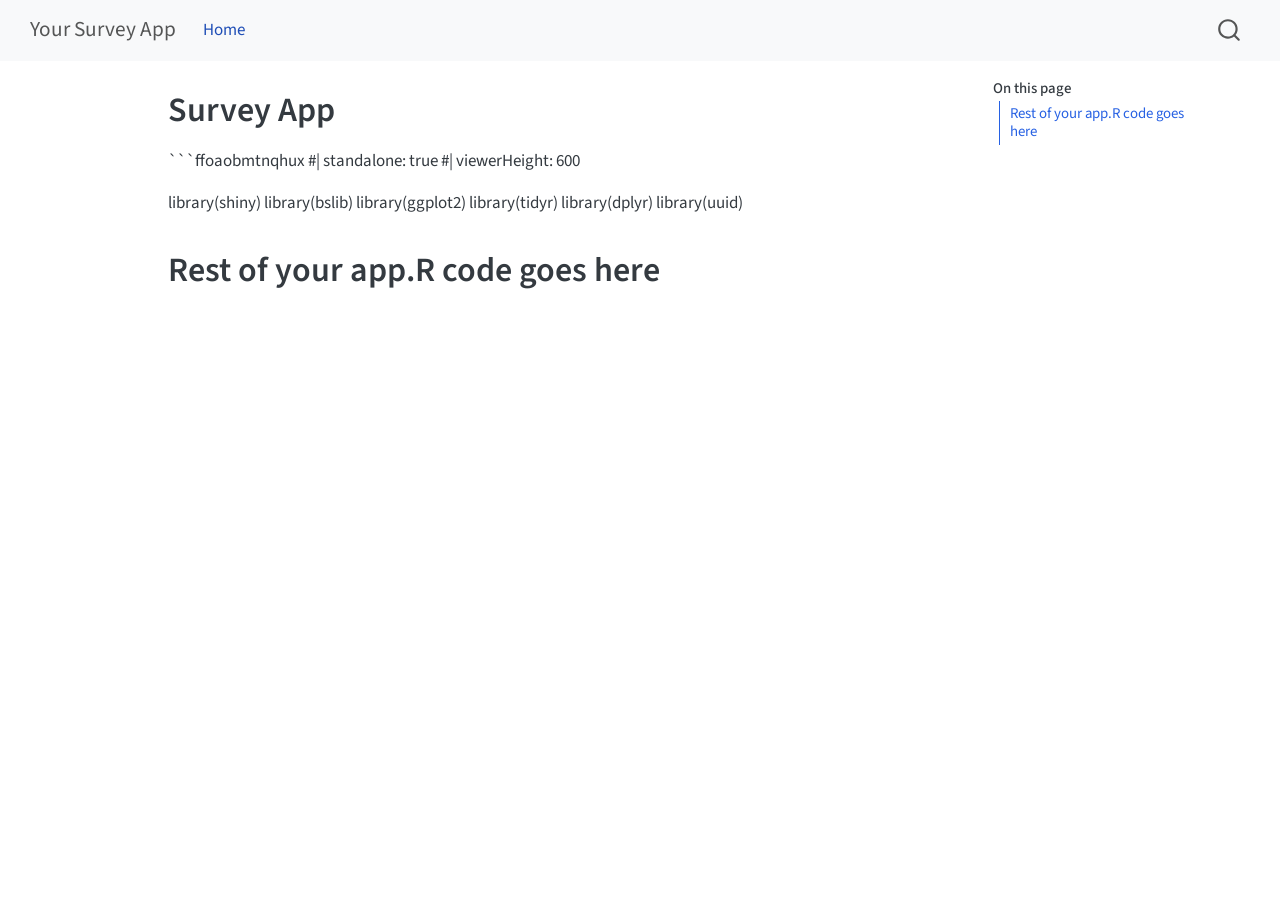
==== index.html @ c3d9a2cb "Built site for gh-pages" ====
<!DOCTYPE html>
<html xmlns="http://www.w3.org/1999/xhtml" lang="en" xml:lang="en"><head>

<meta charset="utf-8">
<meta name="generator" content="quarto-1.7.13">

<meta name="viewport" content="width=device-width, initial-scale=1.0, user-scalable=yes">


<title>Survey App – Your Survey App</title>
<style>
code{white-space: pre-wrap;}
span.smallcaps{font-variant: small-caps;}
div.columns{display: flex; gap: min(4vw, 1.5em);}
div.column{flex: auto; overflow-x: auto;}
div.hanging-indent{margin-left: 1.5em; text-indent: -1.5em;}
ul.task-list{list-style: none;}
ul.task-list li input[type="checkbox"] {
  width: 0.8em;
  margin: 0 0.8em 0.2em -1em; /* quarto-specific, see https://github.com/quarto-dev/quarto-cli/issues/4556 */ 
  vertical-align: middle;
}
</style>


<script src="site_libs/quarto-nav/quarto-nav.js"></script>
<script src="site_libs/quarto-nav/headroom.min.js"></script>
<script src="site_libs/clipboard/clipboard.min.js"></script>
<script src="site_libs/quarto-search/autocomplete.umd.js"></script>
<script src="site_libs/quarto-search/fuse.min.js"></script>
<script src="site_libs/quarto-search/quarto-search.js"></script>
<meta name="quarto:offset" content="./">
<script src="site_libs/quarto-html/quarto.js" type="module"></script>
<script src="site_libs/quarto-html/tabsets/tabsets.js" type="module"></script>
<script src="site_libs/quarto-html/popper.min.js"></script>
<script src="site_libs/quarto-html/tippy.umd.min.js"></script>
<script src="site_libs/quarto-html/anchor.min.js"></script>
<link href="site_libs/quarto-html/tippy.css" rel="stylesheet">
<link href="site_libs/quarto-html/quarto-syntax-highlighting-66ab7fd5e73b7f0a764e0d49b3e29ab1.css" rel="stylesheet" id="quarto-text-highlighting-styles">
<script src="site_libs/bootstrap/bootstrap.min.js"></script>
<link href="site_libs/bootstrap/bootstrap-icons.css" rel="stylesheet">
<link href="site_libs/bootstrap/bootstrap-5027bf1c1f92ac6615724d89c8213d6a.min.css" rel="stylesheet" append-hash="true" id="quarto-bootstrap" data-mode="light">
<script id="quarto-search-options" type="application/json">{
  "location": "navbar",
  "copy-button": false,
  "collapse-after": 3,
  "panel-placement": "end",
  "type": "overlay",
  "limit": 50,
  "keyboard-shortcut": [
    "f",
    "/",
    "s"
  ],
  "show-item-context": false,
  "language": {
    "search-no-results-text": "No results",
    "search-matching-documents-text": "matching documents",
    "search-copy-link-title": "Copy link to search",
    "search-hide-matches-text": "Hide additional matches",
    "search-more-match-text": "more match in this document",
    "search-more-matches-text": "more matches in this document",
    "search-clear-button-title": "Clear",
    "search-text-placeholder": "",
    "search-detached-cancel-button-title": "Cancel",
    "search-submit-button-title": "Submit",
    "search-label": "Search"
  }
}</script>


<link rel="stylesheet" href="styles.css">
</head>

<body class="nav-fixed">

<div id="quarto-search-results"></div>
  <header id="quarto-header" class="headroom fixed-top">
    <nav class="navbar navbar-expand-lg " data-bs-theme="dark">
      <div class="navbar-container container-fluid">
      <div class="navbar-brand-container mx-auto">
    <a class="navbar-brand" href="./index.html">
    <span class="navbar-title">Your Survey App</span>
    </a>
  </div>
            <div id="quarto-search" class="" title="Search"></div>
          <button class="navbar-toggler" type="button" data-bs-toggle="collapse" data-bs-target="#navbarCollapse" aria-controls="navbarCollapse" role="menu" aria-expanded="false" aria-label="Toggle navigation" onclick="if (window.quartoToggleHeadroom) { window.quartoToggleHeadroom(); }">
  <span class="navbar-toggler-icon"></span>
</button>
          <div class="collapse navbar-collapse" id="navbarCollapse">
            <ul class="navbar-nav navbar-nav-scroll me-auto">
  <li class="nav-item">
    <a class="nav-link active" href="./index.html" aria-current="page"> 
<span class="menu-text">Home</span></a>
  </li>  
</ul>
          </div> <!-- /navcollapse -->
            <div class="quarto-navbar-tools">
</div>
      </div> <!-- /container-fluid -->
    </nav>
</header>
<!-- content -->
<div id="quarto-content" class="quarto-container page-columns page-rows-contents page-layout-article page-navbar">
<!-- sidebar -->
<!-- margin-sidebar -->
    <div id="quarto-margin-sidebar" class="sidebar margin-sidebar">
        <nav id="TOC" role="doc-toc" class="toc-active">
    <h2 id="toc-title">On this page</h2>
   
  <ul>
  <li><a href="#rest-of-your-app.r-code-goes-here" id="toc-rest-of-your-app.r-code-goes-here" class="nav-link active" data-scroll-target="#rest-of-your-app.r-code-goes-here">Rest of your app.R code goes here</a></li>
  </ul>
</nav>
    </div>
<!-- main -->
<main class="content" id="quarto-document-content">

<header id="title-block-header" class="quarto-title-block default">
<div class="quarto-title">
<h1 class="title">Survey App</h1>
</div>



<div class="quarto-title-meta">

    
  
    
  </div>
  


</header>


<p>```ffoaobmtnqhux #| standalone: true #| viewerHeight: 600</p>
<p>library(shiny) library(bslib) library(ggplot2) library(tidyr) library(dplyr) library(uuid)</p>
<section id="rest-of-your-app.r-code-goes-here" class="level1">
<h1>Rest of your app.R code goes here</h1>


</section>

</main> <!-- /main -->
<script id="quarto-html-after-body" type="application/javascript">
window.document.addEventListener("DOMContentLoaded", function (event) {
  const toggleBodyColorMode = (bsSheetEl) => {
    const mode = bsSheetEl.getAttribute("data-mode");
    const bodyEl = window.document.querySelector("body");
    if (mode === "dark") {
      bodyEl.classList.add("quarto-dark");
      bodyEl.classList.remove("quarto-light");
    } else {
      bodyEl.classList.add("quarto-light");
      bodyEl.classList.remove("quarto-dark");
    }
  }
  const toggleBodyColorPrimary = () => {
    const bsSheetEl = window.document.querySelector("link#quarto-bootstrap");
    if (bsSheetEl) {
      toggleBodyColorMode(bsSheetEl);
    }
  }
  toggleBodyColorPrimary();  
  const icon = "";
  const anchorJS = new window.AnchorJS();
  anchorJS.options = {
    placement: 'right',
    icon: icon
  };
  anchorJS.add('.anchored');
  const isCodeAnnotation = (el) => {
    for (const clz of el.classList) {
      if (clz.startsWith('code-annotation-')) {                     
        return true;
      }
    }
    return false;
  }
  const onCopySuccess = function(e) {
    // button target
    const button = e.trigger;
    // don't keep focus
    button.blur();
    // flash "checked"
    button.classList.add('code-copy-button-checked');
    var currentTitle = button.getAttribute("title");
    button.setAttribute("title", "Copied!");
    let tooltip;
    if (window.bootstrap) {
      button.setAttribute("data-bs-toggle", "tooltip");
      button.setAttribute("data-bs-placement", "left");
      button.setAttribute("data-bs-title", "Copied!");
      tooltip = new bootstrap.Tooltip(button, 
        { trigger: "manual", 
          customClass: "code-copy-button-tooltip",
          offset: [0, -8]});
      tooltip.show();    
    }
    setTimeout(function() {
      if (tooltip) {
        tooltip.hide();
        button.removeAttribute("data-bs-title");
        button.removeAttribute("data-bs-toggle");
        button.removeAttribute("data-bs-placement");
      }
      button.setAttribute("title", currentTitle);
      button.classList.remove('code-copy-button-checked');
    }, 1000);
    // clear code selection
    e.clearSelection();
  }
  const getTextToCopy = function(trigger) {
      const codeEl = trigger.previousElementSibling.cloneNode(true);
      for (const childEl of codeEl.children) {
        if (isCodeAnnotation(childEl)) {
          childEl.remove();
        }
      }
      return codeEl.innerText;
  }
  const clipboard = new window.ClipboardJS('.code-copy-button:not([data-in-quarto-modal])', {
    text: getTextToCopy
  });
  clipboard.on('success', onCopySuccess);
  if (window.document.getElementById('quarto-embedded-source-code-modal')) {
    const clipboardModal = new window.ClipboardJS('.code-copy-button[data-in-quarto-modal]', {
      text: getTextToCopy,
      container: window.document.getElementById('quarto-embedded-source-code-modal')
    });
    clipboardModal.on('success', onCopySuccess);
  }
    var localhostRegex = new RegExp(/^(?:http|https):\/\/localhost\:?[0-9]*\//);
    var mailtoRegex = new RegExp(/^mailto:/);
      var filterRegex = new RegExp("https:\/\/digipols-admin\.github\.io\/shinylive-01\/");
    var isInternal = (href) => {
        return filterRegex.test(href) || localhostRegex.test(href) || mailtoRegex.test(href);
    }
    // Inspect non-navigation links and adorn them if external
 	var links = window.document.querySelectorAll('a[href]:not(.nav-link):not(.navbar-brand):not(.toc-action):not(.sidebar-link):not(.sidebar-item-toggle):not(.pagination-link):not(.no-external):not([aria-hidden]):not(.dropdown-item):not(.quarto-navigation-tool):not(.about-link)');
    for (var i=0; i<links.length; i++) {
      const link = links[i];
      if (!isInternal(link.href)) {
        // undo the damage that might have been done by quarto-nav.js in the case of
        // links that we want to consider external
        if (link.dataset.originalHref !== undefined) {
          link.href = link.dataset.originalHref;
        }
      }
    }
  function tippyHover(el, contentFn, onTriggerFn, onUntriggerFn) {
    const config = {
      allowHTML: true,
      maxWidth: 500,
      delay: 100,
      arrow: false,
      appendTo: function(el) {
          return el.parentElement;
      },
      interactive: true,
      interactiveBorder: 10,
      theme: 'quarto',
      placement: 'bottom-start',
    };
    if (contentFn) {
      config.content = contentFn;
    }
    if (onTriggerFn) {
      config.onTrigger = onTriggerFn;
    }
    if (onUntriggerFn) {
      config.onUntrigger = onUntriggerFn;
    }
    window.tippy(el, config); 
  }
  const noterefs = window.document.querySelectorAll('a[role="doc-noteref"]');
  for (var i=0; i<noterefs.length; i++) {
    const ref = noterefs[i];
    tippyHover(ref, function() {
      // use id or data attribute instead here
      let href = ref.getAttribute('data-footnote-href') || ref.getAttribute('href');
      try { href = new URL(href).hash; } catch {}
      const id = href.replace(/^#\/?/, "");
      const note = window.document.getElementById(id);
      if (note) {
        return note.innerHTML;
      } else {
        return "";
      }
    });
  }
  const xrefs = window.document.querySelectorAll('a.quarto-xref');
  const processXRef = (id, note) => {
    // Strip column container classes
    const stripColumnClz = (el) => {
      el.classList.remove("page-full", "page-columns");
      if (el.children) {
        for (const child of el.children) {
          stripColumnClz(child);
        }
      }
    }
    stripColumnClz(note)
    if (id === null || id.startsWith('sec-')) {
      // Special case sections, only their first couple elements
      const container = document.createElement("div");
      if (note.children && note.children.length > 2) {
        container.appendChild(note.children[0].cloneNode(true));
        for (let i = 1; i < note.children.length; i++) {
          const child = note.children[i];
          if (child.tagName === "P" && child.innerText === "") {
            continue;
          } else {
            container.appendChild(child.cloneNode(true));
            break;
          }
        }
        if (window.Quarto?.typesetMath) {
          window.Quarto.typesetMath(container);
        }
        return container.innerHTML
      } else {
        if (window.Quarto?.typesetMath) {
          window.Quarto.typesetMath(note);
        }
        return note.innerHTML;
      }
    } else {
      // Remove any anchor links if they are present
      const anchorLink = note.querySelector('a.anchorjs-link');
      if (anchorLink) {
        anchorLink.remove();
      }
      if (window.Quarto?.typesetMath) {
        window.Quarto.typesetMath(note);
      }
      if (note.classList.contains("callout")) {
        return note.outerHTML;
      } else {
        return note.innerHTML;
      }
    }
  }
  for (var i=0; i<xrefs.length; i++) {
    const xref = xrefs[i];
    tippyHover(xref, undefined, function(instance) {
      instance.disable();
      let url = xref.getAttribute('href');
      let hash = undefined; 
      if (url.startsWith('#')) {
        hash = url;
      } else {
        try { hash = new URL(url).hash; } catch {}
      }
      if (hash) {
        const id = hash.replace(/^#\/?/, "");
        const note = window.document.getElementById(id);
        if (note !== null) {
          try {
            const html = processXRef(id, note.cloneNode(true));
            instance.setContent(html);
          } finally {
            instance.enable();
            instance.show();
          }
        } else {
          // See if we can fetch this
          fetch(url.split('#')[0])
          .then(res => res.text())
          .then(html => {
            const parser = new DOMParser();
            const htmlDoc = parser.parseFromString(html, "text/html");
            const note = htmlDoc.getElementById(id);
            if (note !== null) {
              const html = processXRef(id, note);
              instance.setContent(html);
            } 
          }).finally(() => {
            instance.enable();
            instance.show();
          });
        }
      } else {
        // See if we can fetch a full url (with no hash to target)
        // This is a special case and we should probably do some content thinning / targeting
        fetch(url)
        .then(res => res.text())
        .then(html => {
          const parser = new DOMParser();
          const htmlDoc = parser.parseFromString(html, "text/html");
          const note = htmlDoc.querySelector('main.content');
          if (note !== null) {
            // This should only happen for chapter cross references
            // (since there is no id in the URL)
            // remove the first header
            if (note.children.length > 0 && note.children[0].tagName === "HEADER") {
              note.children[0].remove();
            }
            const html = processXRef(null, note);
            instance.setContent(html);
          } 
        }).finally(() => {
          instance.enable();
          instance.show();
        });
      }
    }, function(instance) {
    });
  }
      let selectedAnnoteEl;
      const selectorForAnnotation = ( cell, annotation) => {
        let cellAttr = 'data-code-cell="' + cell + '"';
        let lineAttr = 'data-code-annotation="' +  annotation + '"';
        const selector = 'span[' + cellAttr + '][' + lineAttr + ']';
        return selector;
      }
      const selectCodeLines = (annoteEl) => {
        const doc = window.document;
        const targetCell = annoteEl.getAttribute("data-target-cell");
        const targetAnnotation = annoteEl.getAttribute("data-target-annotation");
        const annoteSpan = window.document.querySelector(selectorForAnnotation(targetCell, targetAnnotation));
        const lines = annoteSpan.getAttribute("data-code-lines").split(",");
        const lineIds = lines.map((line) => {
          return targetCell + "-" + line;
        })
        let top = null;
        let height = null;
        let parent = null;
        if (lineIds.length > 0) {
            //compute the position of the single el (top and bottom and make a div)
            const el = window.document.getElementById(lineIds[0]);
            top = el.offsetTop;
            height = el.offsetHeight;
            parent = el.parentElement.parentElement;
          if (lineIds.length > 1) {
            const lastEl = window.document.getElementById(lineIds[lineIds.length - 1]);
            const bottom = lastEl.offsetTop + lastEl.offsetHeight;
            height = bottom - top;
          }
          if (top !== null && height !== null && parent !== null) {
            // cook up a div (if necessary) and position it 
            let div = window.document.getElementById("code-annotation-line-highlight");
            if (div === null) {
              div = window.document.createElement("div");
              div.setAttribute("id", "code-annotation-line-highlight");
              div.style.position = 'absolute';
              parent.appendChild(div);
            }
            div.style.top = top - 2 + "px";
            div.style.height = height + 4 + "px";
            div.style.left = 0;
            let gutterDiv = window.document.getElementById("code-annotation-line-highlight-gutter");
            if (gutterDiv === null) {
              gutterDiv = window.document.createElement("div");
              gutterDiv.setAttribute("id", "code-annotation-line-highlight-gutter");
              gutterDiv.style.position = 'absolute';
              const codeCell = window.document.getElementById(targetCell);
              const gutter = codeCell.querySelector('.code-annotation-gutter');
              gutter.appendChild(gutterDiv);
            }
            gutterDiv.style.top = top - 2 + "px";
            gutterDiv.style.height = height + 4 + "px";
          }
          selectedAnnoteEl = annoteEl;
        }
      };
      const unselectCodeLines = () => {
        const elementsIds = ["code-annotation-line-highlight", "code-annotation-line-highlight-gutter"];
        elementsIds.forEach((elId) => {
          const div = window.document.getElementById(elId);
          if (div) {
            div.remove();
          }
        });
        selectedAnnoteEl = undefined;
      };
        // Handle positioning of the toggle
    window.addEventListener(
      "resize",
      throttle(() => {
        elRect = undefined;
        if (selectedAnnoteEl) {
          selectCodeLines(selectedAnnoteEl);
        }
      }, 10)
    );
    function throttle(fn, ms) {
    let throttle = false;
    let timer;
      return (...args) => {
        if(!throttle) { // first call gets through
            fn.apply(this, args);
            throttle = true;
        } else { // all the others get throttled
            if(timer) clearTimeout(timer); // cancel #2
            timer = setTimeout(() => {
              fn.apply(this, args);
              timer = throttle = false;
            }, ms);
        }
      };
    }
      // Attach click handler to the DT
      const annoteDls = window.document.querySelectorAll('dt[data-target-cell]');
      for (const annoteDlNode of annoteDls) {
        annoteDlNode.addEventListener('click', (event) => {
          const clickedEl = event.target;
          if (clickedEl !== selectedAnnoteEl) {
            unselectCodeLines();
            const activeEl = window.document.querySelector('dt[data-target-cell].code-annotation-active');
            if (activeEl) {
              activeEl.classList.remove('code-annotation-active');
            }
            selectCodeLines(clickedEl);
            clickedEl.classList.add('code-annotation-active');
          } else {
            // Unselect the line
            unselectCodeLines();
            clickedEl.classList.remove('code-annotation-active');
          }
        });
      }
  const findCites = (el) => {
    const parentEl = el.parentElement;
    if (parentEl) {
      const cites = parentEl.dataset.cites;
      if (cites) {
        return {
          el,
          cites: cites.split(' ')
        };
      } else {
        return findCites(el.parentElement)
      }
    } else {
      return undefined;
    }
  };
  var bibliorefs = window.document.querySelectorAll('a[role="doc-biblioref"]');
  for (var i=0; i<bibliorefs.length; i++) {
    const ref = bibliorefs[i];
    const citeInfo = findCites(ref);
    if (citeInfo) {
      tippyHover(citeInfo.el, function() {
        var popup = window.document.createElement('div');
        citeInfo.cites.forEach(function(cite) {
          var citeDiv = window.document.createElement('div');
          citeDiv.classList.add('hanging-indent');
          citeDiv.classList.add('csl-entry');
          var biblioDiv = window.document.getElementById('ref-' + cite);
          if (biblioDiv) {
            citeDiv.innerHTML = biblioDiv.innerHTML;
          }
          popup.appendChild(citeDiv);
        });
        return popup.innerHTML;
      });
    }
  }
});
</script>
</div> <!-- /content -->




</body></html>
---- site_libs/quarto-html/tippy.css ----
.tippy-box[data-animation=fade][data-state=hidden]{opacity:0}[data-tippy-root]{max-width:calc(100vw - 10px)}.tippy-box{position:relative;background-color:#333;color:#fff;border-radius:4px;font-size:14px;line-height:1.4;white-space:normal;outline:0;transition-property:transform,visibility,opacity}.tippy-box[data-placement^=top]>.tippy-arrow{bottom:0}.tippy-box[data-placement^=top]>.tippy-arrow:before{bottom:-7px;left:0;border-width:8px 8px 0;border-top-color:initial;transform-origin:center top}.tippy-box[data-placement^=bottom]>.tippy-arrow{top:0}.tippy-box[data-placement^=bottom]>.tippy-arrow:before{top:-7px;left:0;border-width:0 8px 8px;border-bottom-color:initial;transform-origin:center bottom}.tippy-box[data-placement^=left]>.tippy-arrow{right:0}.tippy-box[data-placement^=left]>.tippy-arrow:before{border-width:8px 0 8px 8px;border-left-color:initial;right:-7px;transform-origin:center left}.tippy-box[data-placement^=right]>.tippy-arrow{left:0}.tippy-box[data-placement^=right]>.tippy-arrow:before{left:-7px;border-width:8px 8px 8px 0;border-right-color:initial;transform-origin:center right}.tippy-box[data-inertia][data-state=visible]{transition-timing-function:cubic-bezier(.54,1.5,.38,1.11)}.tippy-arrow{width:16px;height:16px;color:#333}.tippy-arrow:before{content:"";position:absolute;border-color:transparent;border-style:solid}.tippy-content{position:relative;padding:5px 9px;z-index:1}
---- site_libs/quarto-html/quarto-syntax-highlighting-66ab7fd5e73b7f0a764e0d49b3e29ab1.css ----
/* quarto syntax highlight colors */
:root {
  --quarto-hl-ot-color: #003B4F;
  --quarto-hl-at-color: #657422;
  --quarto-hl-ss-color: #20794D;
  --quarto-hl-an-color: #5E5E5E;
  --quarto-hl-fu-color: #4758AB;
  --quarto-hl-st-color: #20794D;
  --quarto-hl-cf-color: #003B4F;
  --quarto-hl-op-color: #5E5E5E;
  --quarto-hl-er-color: #AD0000;
  --quarto-hl-bn-color: #AD0000;
  --quarto-hl-al-color: #AD0000;
  --quarto-hl-va-color: #111111;
  --quarto-hl-bu-color: inherit;
  --quarto-hl-ex-color: inherit;
  --quarto-hl-pp-color: #AD0000;
  --quarto-hl-in-color: #5E5E5E;
  --quarto-hl-vs-color: #20794D;
  --quarto-hl-wa-color: #5E5E5E;
  --quarto-hl-do-color: #5E5E5E;
  --quarto-hl-im-color: #00769E;
  --quarto-hl-ch-color: #20794D;
  --quarto-hl-dt-color: #AD0000;
  --quarto-hl-fl-color: #AD0000;
  --quarto-hl-co-color: #5E5E5E;
  --quarto-hl-cv-color: #5E5E5E;
  --quarto-hl-cn-color: #8f5902;
  --quarto-hl-sc-color: #5E5E5E;
  --quarto-hl-dv-color: #AD0000;
  --quarto-hl-kw-color: #003B4F;
}

/* other quarto variables */
:root {
  --quarto-font-monospace: SFMono-Regular, Menlo, Monaco, Consolas, "Liberation Mono", "Courier New", monospace;
}

pre > code.sourceCode > span {
  color: #003B4F;
}

code span {
  color: #003B4F;
}

code.sourceCode > span {
  color: #003B4F;
}

div.sourceCode,
div.sourceCode pre.sourceCode {
  color: #003B4F;
}

code span.ot {
  color: #003B4F;
  font-style: inherit;
}

code span.at {
  color: #657422;
  font-style: inherit;
}

code span.ss {
  color: #20794D;
  font-style: inherit;
}

code span.an {
  color: #5E5E5E;
  font-style: inherit;
}

code span.fu {
  color: #4758AB;
  font-style: inherit;
}

code span.st {
  color: #20794D;
  font-style: inherit;
}

code span.cf {
  color: #003B4F;
  font-weight: bold;
  font-style: inherit;
}

code span.op {
  color: #5E5E5E;
  font-style: inherit;
}

code span.er {
  color: #AD0000;
  font-style: inherit;
}

code span.bn {
  color: #AD0000;
  font-style: inherit;
}

code span.al {
  color: #AD0000;
  font-style: inherit;
}

code span.va {
  color: #111111;
  font-style: inherit;
}

code span.bu {
  font-style: inherit;
}

code span.ex {
  font-style: inherit;
}

code span.pp {
  color: #AD0000;
  font-style: inherit;
}

code span.in {
  color: #5E5E5E;
  font-style: inherit;
}

code span.vs {
  color: #20794D;
  font-style: inherit;
}

code span.wa {
  color: #5E5E5E;
  font-style: italic;
}

code span.do {
  color: #5E5E5E;
  font-style: italic;
}

code span.im {
  color: #00769E;
  font-style: inherit;
}

code span.ch {
  color: #20794D;
  font-style: inherit;
}

code span.dt {
  color: #AD0000;
  font-style: inherit;
}

code span.fl {
  color: #AD0000;
  font-style: inherit;
}

code span.co {
  color: #5E5E5E;
  font-style: inherit;
}

code span.cv {
  color: #5E5E5E;
  font-style: italic;
}

code span.cn {
  color: #8f5902;
  font-style: inherit;
}

code span.sc {
  color: #5E5E5E;
  font-style: inherit;
}

code span.dv {
  color: #AD0000;
  font-style: inherit;
}

code span.kw {
  color: #003B4F;
  font-weight: bold;
  font-style: inherit;
}

.prevent-inlining {
  content: "</";
}

/*# sourceMappingURL=959b87231af1ebfcdaf83f2a1def939a.css.map */
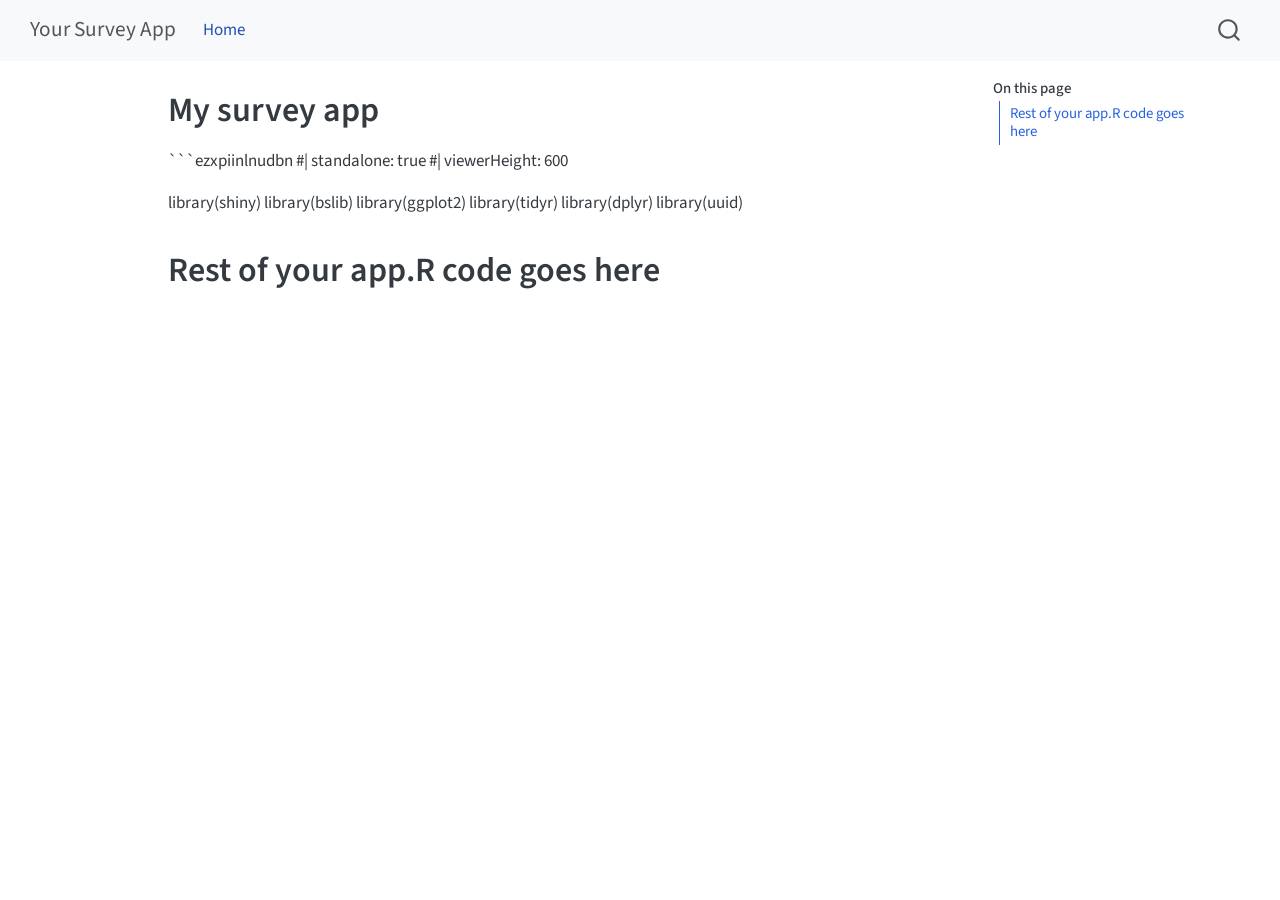
==== commit 3bfdf7f9: "Built site for gh-pages" ====
--- a/index.html
+++ b/index.html
@@ -2,12 +2,12 @@
 <html xmlns="http://www.w3.org/1999/xhtml" lang="en" xml:lang="en"><head>
 
 <meta charset="utf-8">
-<meta name="generator" content="quarto-1.7.13">
+<meta name="generator" content="quarto-1.6.40">
 
 <meta name="viewport" content="width=device-width, initial-scale=1.0, user-scalable=yes">
 
 
-<title>Survey App – Your Survey App</title>
+<title>My survey app – Your Survey App</title>
 <style>
 code{white-space: pre-wrap;}
 span.smallcaps{font-variant: small-caps;}
@@ -30,16 +30,15 @@
 <script src="site_libs/quarto-search/fuse.min.js"></script>
 <script src="site_libs/quarto-search/quarto-search.js"></script>
 <meta name="quarto:offset" content="./">
-<script src="site_libs/quarto-html/quarto.js" type="module"></script>
-<script src="site_libs/quarto-html/tabsets/tabsets.js" type="module"></script>
+<script src="site_libs/quarto-html/quarto.js"></script>
 <script src="site_libs/quarto-html/popper.min.js"></script>
 <script src="site_libs/quarto-html/tippy.umd.min.js"></script>
 <script src="site_libs/quarto-html/anchor.min.js"></script>
 <link href="site_libs/quarto-html/tippy.css" rel="stylesheet">
-<link href="site_libs/quarto-html/quarto-syntax-highlighting-66ab7fd5e73b7f0a764e0d49b3e29ab1.css" rel="stylesheet" id="quarto-text-highlighting-styles">
+<link href="site_libs/quarto-html/quarto-syntax-highlighting-549806ee2085284f45b00abea8c6df48.css" rel="stylesheet" id="quarto-text-highlighting-styles">
 <script src="site_libs/bootstrap/bootstrap.min.js"></script>
 <link href="site_libs/bootstrap/bootstrap-icons.css" rel="stylesheet">
-<link href="site_libs/bootstrap/bootstrap-5027bf1c1f92ac6615724d89c8213d6a.min.css" rel="stylesheet" append-hash="true" id="quarto-bootstrap" data-mode="light">
+<link href="site_libs/bootstrap/bootstrap-a263e05d4b056e890162460baa634a0f.min.css" rel="stylesheet" append-hash="true" id="quarto-bootstrap" data-mode="light">
 <script id="quarto-search-options" type="application/json">{
   "location": "navbar",
   "copy-button": false,
@@ -118,7 +117,7 @@
 
 <header id="title-block-header" class="quarto-title-block default">
 <div class="quarto-title">
-<h1 class="title">Survey App</h1>
+<h1 class="title">My survey app</h1>
 </div>
 
 
@@ -135,7 +134,7 @@
 </header>
 
 
-<p>```ffoaobmtnqhux #| standalone: true #| viewerHeight: 600</p>
+<p>```ezxpiinlnudbn #| standalone: true #| viewerHeight: 600</p>
 <p>library(shiny) library(bslib) library(ggplot2) library(tidyr) library(dplyr) library(uuid)</p>
 <section id="rest-of-your-app.r-code-goes-here" class="level1">
 <h1>Rest of your app.R code goes here</h1>
--- a/site_libs/quarto-html/quarto-syntax-highlighting-549806ee2085284f45b00abea8c6df48.css
+++ b/site_libs/quarto-html/quarto-syntax-highlighting-549806ee2085284f45b00abea8c6df48.css
@@ -0,0 +1,205 @@
+/* quarto syntax highlight colors */
+:root {
+  --quarto-hl-ot-color: #003B4F;
+  --quarto-hl-at-color: #657422;
+  --quarto-hl-ss-color: #20794D;
+  --quarto-hl-an-color: #5E5E5E;
+  --quarto-hl-fu-color: #4758AB;
+  --quarto-hl-st-color: #20794D;
+  --quarto-hl-cf-color: #003B4F;
+  --quarto-hl-op-color: #5E5E5E;
+  --quarto-hl-er-color: #AD0000;
+  --quarto-hl-bn-color: #AD0000;
+  --quarto-hl-al-color: #AD0000;
+  --quarto-hl-va-color: #111111;
+  --quarto-hl-bu-color: inherit;
+  --quarto-hl-ex-color: inherit;
+  --quarto-hl-pp-color: #AD0000;
+  --quarto-hl-in-color: #5E5E5E;
+  --quarto-hl-vs-color: #20794D;
+  --quarto-hl-wa-color: #5E5E5E;
+  --quarto-hl-do-color: #5E5E5E;
+  --quarto-hl-im-color: #00769E;
+  --quarto-hl-ch-color: #20794D;
+  --quarto-hl-dt-color: #AD0000;
+  --quarto-hl-fl-color: #AD0000;
+  --quarto-hl-co-color: #5E5E5E;
+  --quarto-hl-cv-color: #5E5E5E;
+  --quarto-hl-cn-color: #8f5902;
+  --quarto-hl-sc-color: #5E5E5E;
+  --quarto-hl-dv-color: #AD0000;
+  --quarto-hl-kw-color: #003B4F;
+}
+
+/* other quarto variables */
+:root {
+  --quarto-font-monospace: SFMono-Regular, Menlo, Monaco, Consolas, "Liberation Mono", "Courier New", monospace;
+}
+
+pre > code.sourceCode > span {
+  color: #003B4F;
+}
+
+code span {
+  color: #003B4F;
+}
+
+code.sourceCode > span {
+  color: #003B4F;
+}
+
+div.sourceCode,
+div.sourceCode pre.sourceCode {
+  color: #003B4F;
+}
+
+code span.ot {
+  color: #003B4F;
+  font-style: inherit;
+}
+
+code span.at {
+  color: #657422;
+  font-style: inherit;
+}
+
+code span.ss {
+  color: #20794D;
+  font-style: inherit;
+}
+
+code span.an {
+  color: #5E5E5E;
+  font-style: inherit;
+}
+
+code span.fu {
+  color: #4758AB;
+  font-style: inherit;
+}
+
+code span.st {
+  color: #20794D;
+  font-style: inherit;
+}
+
+code span.cf {
+  color: #003B4F;
+  font-weight: bold;
+  font-style: inherit;
+}
+
+code span.op {
+  color: #5E5E5E;
+  font-style: inherit;
+}
+
+code span.er {
+  color: #AD0000;
+  font-style: inherit;
+}
+
+code span.bn {
+  color: #AD0000;
+  font-style: inherit;
+}
+
+code span.al {
+  color: #AD0000;
+  font-style: inherit;
+}
+
+code span.va {
+  color: #111111;
+  font-style: inherit;
+}
+
+code span.bu {
+  font-style: inherit;
+}
+
+code span.ex {
+  font-style: inherit;
+}
+
+code span.pp {
+  color: #AD0000;
+  font-style: inherit;
+}
+
+code span.in {
+  color: #5E5E5E;
+  font-style: inherit;
+}
+
+code span.vs {
+  color: #20794D;
+  font-style: inherit;
+}
+
+code span.wa {
+  color: #5E5E5E;
+  font-style: italic;
+}
+
+code span.do {
+  color: #5E5E5E;
+  font-style: italic;
+}
+
+code span.im {
+  color: #00769E;
+  font-style: inherit;
+}
+
+code span.ch {
+  color: #20794D;
+  font-style: inherit;
+}
+
+code span.dt {
+  color: #AD0000;
+  font-style: inherit;
+}
+
+code span.fl {
+  color: #AD0000;
+  font-style: inherit;
+}
+
+code span.co {
+  color: #5E5E5E;
+  font-style: inherit;
+}
+
+code span.cv {
+  color: #5E5E5E;
+  font-style: italic;
+}
+
+code span.cn {
+  color: #8f5902;
+  font-style: inherit;
+}
+
+code span.sc {
+  color: #5E5E5E;
+  font-style: inherit;
+}
+
+code span.dv {
+  color: #AD0000;
+  font-style: inherit;
+}
+
+code span.kw {
+  color: #003B4F;
+  font-weight: bold;
+  font-style: inherit;
+}
+
+.prevent-inlining {
+  content: "</";
+}
+
+/*# sourceMappingURL=ae99138f4fbc2fb4c9f5e5cd69c22459.css.map */
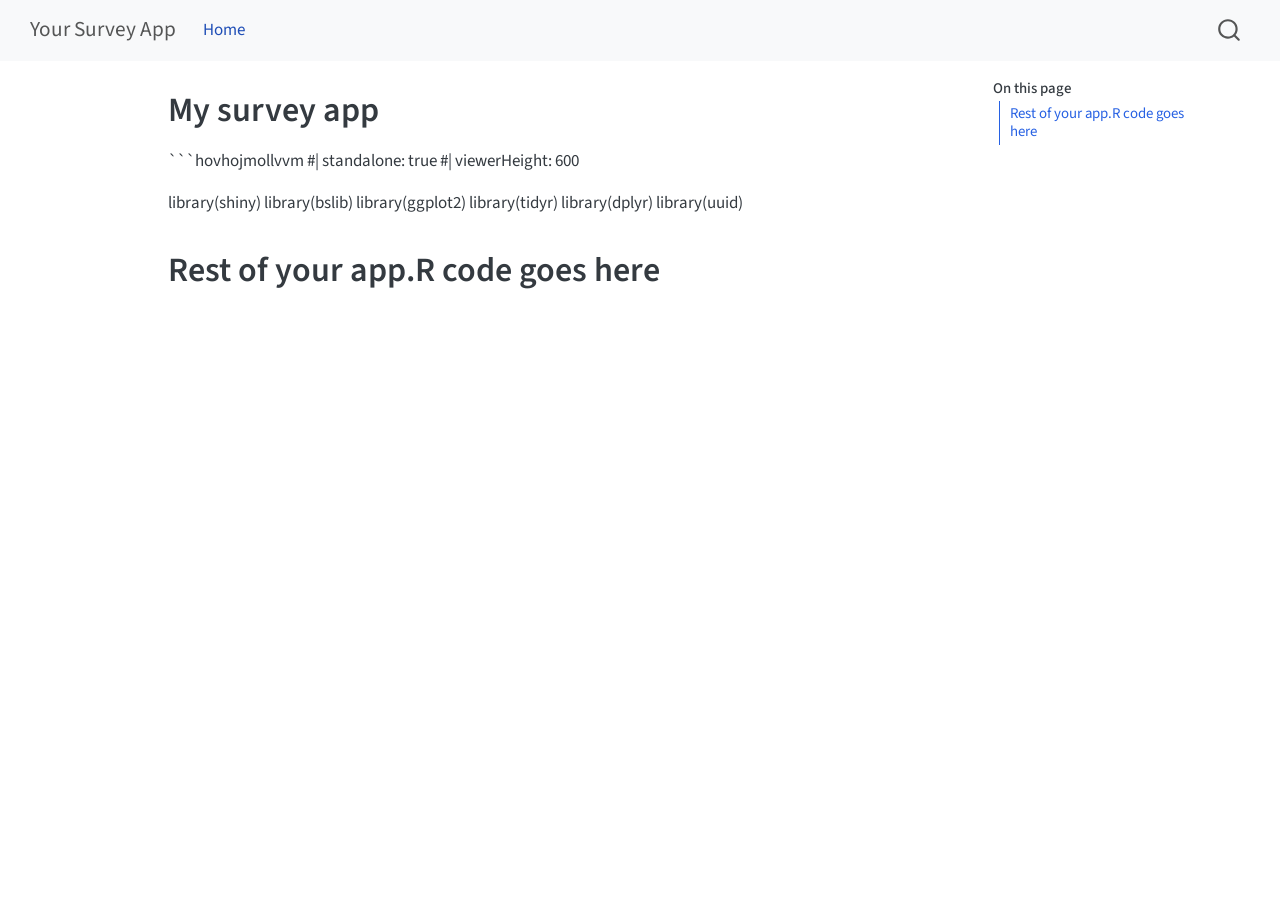
==== commit 82341789: "Built site for gh-pages" ====
--- a/index.html
+++ b/index.html
@@ -2,7 +2,7 @@
 <html xmlns="http://www.w3.org/1999/xhtml" lang="en" xml:lang="en"><head>
 
 <meta charset="utf-8">
-<meta name="generator" content="quarto-1.6.40">
+<meta name="generator" content="quarto-1.7.13">
 
 <meta name="viewport" content="width=device-width, initial-scale=1.0, user-scalable=yes">
 
@@ -30,15 +30,16 @@
 <script src="site_libs/quarto-search/fuse.min.js"></script>
 <script src="site_libs/quarto-search/quarto-search.js"></script>
 <meta name="quarto:offset" content="./">
-<script src="site_libs/quarto-html/quarto.js"></script>
+<script src="site_libs/quarto-html/quarto.js" type="module"></script>
+<script src="site_libs/quarto-html/tabsets/tabsets.js" type="module"></script>
 <script src="site_libs/quarto-html/popper.min.js"></script>
 <script src="site_libs/quarto-html/tippy.umd.min.js"></script>
 <script src="site_libs/quarto-html/anchor.min.js"></script>
 <link href="site_libs/quarto-html/tippy.css" rel="stylesheet">
-<link href="site_libs/quarto-html/quarto-syntax-highlighting-549806ee2085284f45b00abea8c6df48.css" rel="stylesheet" id="quarto-text-highlighting-styles">
+<link href="site_libs/quarto-html/quarto-syntax-highlighting-66ab7fd5e73b7f0a764e0d49b3e29ab1.css" rel="stylesheet" id="quarto-text-highlighting-styles">
 <script src="site_libs/bootstrap/bootstrap.min.js"></script>
 <link href="site_libs/bootstrap/bootstrap-icons.css" rel="stylesheet">
-<link href="site_libs/bootstrap/bootstrap-a263e05d4b056e890162460baa634a0f.min.css" rel="stylesheet" append-hash="true" id="quarto-bootstrap" data-mode="light">
+<link href="site_libs/bootstrap/bootstrap-5027bf1c1f92ac6615724d89c8213d6a.min.css" rel="stylesheet" append-hash="true" id="quarto-bootstrap" data-mode="light">
 <script id="quarto-search-options" type="application/json">{
   "location": "navbar",
   "copy-button": false,
@@ -134,7 +135,7 @@
 </header>
 
 
-<p>```ezxpiinlnudbn #| standalone: true #| viewerHeight: 600</p>
+<p>```hovhojmollvvm #| standalone: true #| viewerHeight: 600</p>
 <p>library(shiny) library(bslib) library(ggplot2) library(tidyr) library(dplyr) library(uuid)</p>
 <section id="rest-of-your-app.r-code-goes-here" class="level1">
 <h1>Rest of your app.R code goes here</h1>
--- a/site_libs/quarto-html/quarto-syntax-highlighting-66ab7fd5e73b7f0a764e0d49b3e29ab1.css
+++ b/site_libs/quarto-html/quarto-syntax-highlighting-66ab7fd5e73b7f0a764e0d49b3e29ab1.css
@@ -0,0 +1,205 @@
+/* quarto syntax highlight colors */
+:root {
+  --quarto-hl-ot-color: #003B4F;
+  --quarto-hl-at-color: #657422;
+  --quarto-hl-ss-color: #20794D;
+  --quarto-hl-an-color: #5E5E5E;
+  --quarto-hl-fu-color: #4758AB;
+  --quarto-hl-st-color: #20794D;
+  --quarto-hl-cf-color: #003B4F;
+  --quarto-hl-op-color: #5E5E5E;
+  --quarto-hl-er-color: #AD0000;
+  --quarto-hl-bn-color: #AD0000;
+  --quarto-hl-al-color: #AD0000;
+  --quarto-hl-va-color: #111111;
+  --quarto-hl-bu-color: inherit;
+  --quarto-hl-ex-color: inherit;
+  --quarto-hl-pp-color: #AD0000;
+  --quarto-hl-in-color: #5E5E5E;
+  --quarto-hl-vs-color: #20794D;
+  --quarto-hl-wa-color: #5E5E5E;
+  --quarto-hl-do-color: #5E5E5E;
+  --quarto-hl-im-color: #00769E;
+  --quarto-hl-ch-color: #20794D;
+  --quarto-hl-dt-color: #AD0000;
+  --quarto-hl-fl-color: #AD0000;
+  --quarto-hl-co-color: #5E5E5E;
+  --quarto-hl-cv-color: #5E5E5E;
+  --quarto-hl-cn-color: #8f5902;
+  --quarto-hl-sc-color: #5E5E5E;
+  --quarto-hl-dv-color: #AD0000;
+  --quarto-hl-kw-color: #003B4F;
+}
+
+/* other quarto variables */
+:root {
+  --quarto-font-monospace: SFMono-Regular, Menlo, Monaco, Consolas, "Liberation Mono", "Courier New", monospace;
+}
+
+pre > code.sourceCode > span {
+  color: #003B4F;
+}
+
+code span {
+  color: #003B4F;
+}
+
+code.sourceCode > span {
+  color: #003B4F;
+}
+
+div.sourceCode,
+div.sourceCode pre.sourceCode {
+  color: #003B4F;
+}
+
+code span.ot {
+  color: #003B4F;
+  font-style: inherit;
+}
+
+code span.at {
+  color: #657422;
+  font-style: inherit;
+}
+
+code span.ss {
+  color: #20794D;
+  font-style: inherit;
+}
+
+code span.an {
+  color: #5E5E5E;
+  font-style: inherit;
+}
+
+code span.fu {
+  color: #4758AB;
+  font-style: inherit;
+}
+
+code span.st {
+  color: #20794D;
+  font-style: inherit;
+}
+
+code span.cf {
+  color: #003B4F;
+  font-weight: bold;
+  font-style: inherit;
+}
+
+code span.op {
+  color: #5E5E5E;
+  font-style: inherit;
+}
+
+code span.er {
+  color: #AD0000;
+  font-style: inherit;
+}
+
+code span.bn {
+  color: #AD0000;
+  font-style: inherit;
+}
+
+code span.al {
+  color: #AD0000;
+  font-style: inherit;
+}
+
+code span.va {
+  color: #111111;
+  font-style: inherit;
+}
+
+code span.bu {
+  font-style: inherit;
+}
+
+code span.ex {
+  font-style: inherit;
+}
+
+code span.pp {
+  color: #AD0000;
+  font-style: inherit;
+}
+
+code span.in {
+  color: #5E5E5E;
+  font-style: inherit;
+}
+
+code span.vs {
+  color: #20794D;
+  font-style: inherit;
+}
+
+code span.wa {
+  color: #5E5E5E;
+  font-style: italic;
+}
+
+code span.do {
+  color: #5E5E5E;
+  font-style: italic;
+}
+
+code span.im {
+  color: #00769E;
+  font-style: inherit;
+}
+
+code span.ch {
+  color: #20794D;
+  font-style: inherit;
+}
+
+code span.dt {
+  color: #AD0000;
+  font-style: inherit;
+}
+
+code span.fl {
+  color: #AD0000;
+  font-style: inherit;
+}
+
+code span.co {
+  color: #5E5E5E;
+  font-style: inherit;
+}
+
+code span.cv {
+  color: #5E5E5E;
+  font-style: italic;
+}
+
+code span.cn {
+  color: #8f5902;
+  font-style: inherit;
+}
+
+code span.sc {
+  color: #5E5E5E;
+  font-style: inherit;
+}
+
+code span.dv {
+  color: #AD0000;
+  font-style: inherit;
+}
+
+code span.kw {
+  color: #003B4F;
+  font-weight: bold;
+  font-style: inherit;
+}
+
+.prevent-inlining {
+  content: "</";
+}
+
+/*# sourceMappingURL=959b87231af1ebfcdaf83f2a1def939a.css.map */
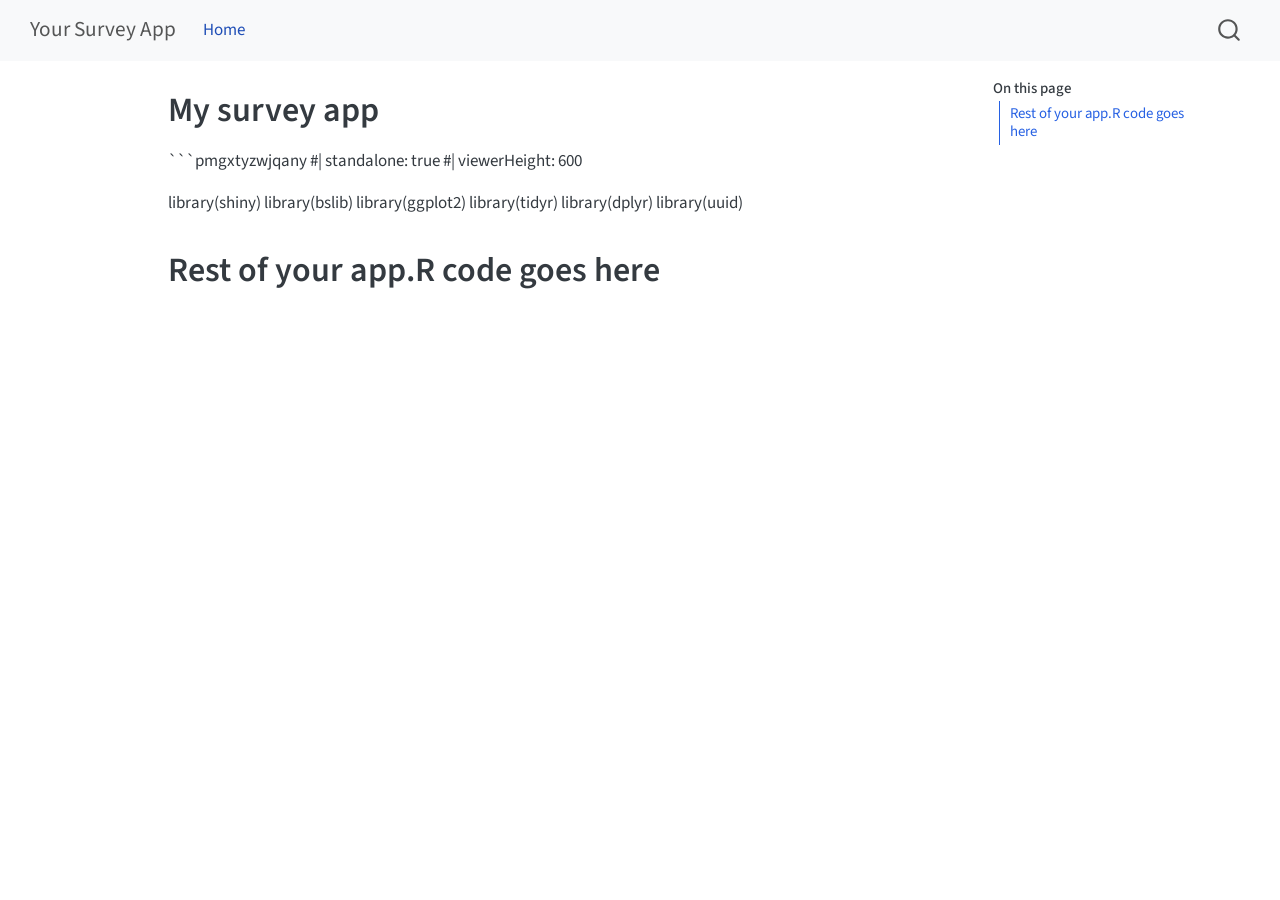
==== commit b32b5d91: "Built site for gh-pages" ====
--- a/index.html
+++ b/index.html
@@ -2,7 +2,7 @@
 <html xmlns="http://www.w3.org/1999/xhtml" lang="en" xml:lang="en"><head>
 
 <meta charset="utf-8">
-<meta name="generator" content="quarto-1.7.13">
+<meta name="generator" content="quarto-1.6.40">
 
 <meta name="viewport" content="width=device-width, initial-scale=1.0, user-scalable=yes">
 
@@ -30,16 +30,15 @@
 <script src="site_libs/quarto-search/fuse.min.js"></script>
 <script src="site_libs/quarto-search/quarto-search.js"></script>
 <meta name="quarto:offset" content="./">
-<script src="site_libs/quarto-html/quarto.js" type="module"></script>
-<script src="site_libs/quarto-html/tabsets/tabsets.js" type="module"></script>
+<script src="site_libs/quarto-html/quarto.js"></script>
 <script src="site_libs/quarto-html/popper.min.js"></script>
 <script src="site_libs/quarto-html/tippy.umd.min.js"></script>
 <script src="site_libs/quarto-html/anchor.min.js"></script>
 <link href="site_libs/quarto-html/tippy.css" rel="stylesheet">
-<link href="site_libs/quarto-html/quarto-syntax-highlighting-66ab7fd5e73b7f0a764e0d49b3e29ab1.css" rel="stylesheet" id="quarto-text-highlighting-styles">
+<link href="site_libs/quarto-html/quarto-syntax-highlighting-549806ee2085284f45b00abea8c6df48.css" rel="stylesheet" id="quarto-text-highlighting-styles">
 <script src="site_libs/bootstrap/bootstrap.min.js"></script>
 <link href="site_libs/bootstrap/bootstrap-icons.css" rel="stylesheet">
-<link href="site_libs/bootstrap/bootstrap-5027bf1c1f92ac6615724d89c8213d6a.min.css" rel="stylesheet" append-hash="true" id="quarto-bootstrap" data-mode="light">
+<link href="site_libs/bootstrap/bootstrap-a263e05d4b056e890162460baa634a0f.min.css" rel="stylesheet" append-hash="true" id="quarto-bootstrap" data-mode="light">
 <script id="quarto-search-options" type="application/json">{
   "location": "navbar",
   "copy-button": false,
@@ -135,7 +134,7 @@
 </header>
 
 
-<p>```hovhojmollvvm #| standalone: true #| viewerHeight: 600</p>
+<p>```pmgxtyzwjqany #| standalone: true #| viewerHeight: 600</p>
 <p>library(shiny) library(bslib) library(ggplot2) library(tidyr) library(dplyr) library(uuid)</p>
 <section id="rest-of-your-app.r-code-goes-here" class="level1">
 <h1>Rest of your app.R code goes here</h1>
--- a/site_libs/quarto-html/quarto-syntax-highlighting-549806ee2085284f45b00abea8c6df48.css
+++ b/site_libs/quarto-html/quarto-syntax-highlighting-549806ee2085284f45b00abea8c6df48.css
@@ -0,0 +1,205 @@
+/* quarto syntax highlight colors */
+:root {
+  --quarto-hl-ot-color: #003B4F;
+  --quarto-hl-at-color: #657422;
+  --quarto-hl-ss-color: #20794D;
+  --quarto-hl-an-color: #5E5E5E;
+  --quarto-hl-fu-color: #4758AB;
+  --quarto-hl-st-color: #20794D;
+  --quarto-hl-cf-color: #003B4F;
+  --quarto-hl-op-color: #5E5E5E;
+  --quarto-hl-er-color: #AD0000;
+  --quarto-hl-bn-color: #AD0000;
+  --quarto-hl-al-color: #AD0000;
+  --quarto-hl-va-color: #111111;
+  --quarto-hl-bu-color: inherit;
+  --quarto-hl-ex-color: inherit;
+  --quarto-hl-pp-color: #AD0000;
+  --quarto-hl-in-color: #5E5E5E;
+  --quarto-hl-vs-color: #20794D;
+  --quarto-hl-wa-color: #5E5E5E;
+  --quarto-hl-do-color: #5E5E5E;
+  --quarto-hl-im-color: #00769E;
+  --quarto-hl-ch-color: #20794D;
+  --quarto-hl-dt-color: #AD0000;
+  --quarto-hl-fl-color: #AD0000;
+  --quarto-hl-co-color: #5E5E5E;
+  --quarto-hl-cv-color: #5E5E5E;
+  --quarto-hl-cn-color: #8f5902;
+  --quarto-hl-sc-color: #5E5E5E;
+  --quarto-hl-dv-color: #AD0000;
+  --quarto-hl-kw-color: #003B4F;
+}
+
+/* other quarto variables */
+:root {
+  --quarto-font-monospace: SFMono-Regular, Menlo, Monaco, Consolas, "Liberation Mono", "Courier New", monospace;
+}
+
+pre > code.sourceCode > span {
+  color: #003B4F;
+}
+
+code span {
+  color: #003B4F;
+}
+
+code.sourceCode > span {
+  color: #003B4F;
+}
+
+div.sourceCode,
+div.sourceCode pre.sourceCode {
+  color: #003B4F;
+}
+
+code span.ot {
+  color: #003B4F;
+  font-style: inherit;
+}
+
+code span.at {
+  color: #657422;
+  font-style: inherit;
+}
+
+code span.ss {
+  color: #20794D;
+  font-style: inherit;
+}
+
+code span.an {
+  color: #5E5E5E;
+  font-style: inherit;
+}
+
+code span.fu {
+  color: #4758AB;
+  font-style: inherit;
+}
+
+code span.st {
+  color: #20794D;
+  font-style: inherit;
+}
+
+code span.cf {
+  color: #003B4F;
+  font-weight: bold;
+  font-style: inherit;
+}
+
+code span.op {
+  color: #5E5E5E;
+  font-style: inherit;
+}
+
+code span.er {
+  color: #AD0000;
+  font-style: inherit;
+}
+
+code span.bn {
+  color: #AD0000;
+  font-style: inherit;
+}
+
+code span.al {
+  color: #AD0000;
+  font-style: inherit;
+}
+
+code span.va {
+  color: #111111;
+  font-style: inherit;
+}
+
+code span.bu {
+  font-style: inherit;
+}
+
+code span.ex {
+  font-style: inherit;
+}
+
+code span.pp {
+  color: #AD0000;
+  font-style: inherit;
+}
+
+code span.in {
+  color: #5E5E5E;
+  font-style: inherit;
+}
+
+code span.vs {
+  color: #20794D;
+  font-style: inherit;
+}
+
+code span.wa {
+  color: #5E5E5E;
+  font-style: italic;
+}
+
+code span.do {
+  color: #5E5E5E;
+  font-style: italic;
+}
+
+code span.im {
+  color: #00769E;
+  font-style: inherit;
+}
+
+code span.ch {
+  color: #20794D;
+  font-style: inherit;
+}
+
+code span.dt {
+  color: #AD0000;
+  font-style: inherit;
+}
+
+code span.fl {
+  color: #AD0000;
+  font-style: inherit;
+}
+
+code span.co {
+  color: #5E5E5E;
+  font-style: inherit;
+}
+
+code span.cv {
+  color: #5E5E5E;
+  font-style: italic;
+}
+
+code span.cn {
+  color: #8f5902;
+  font-style: inherit;
+}
+
+code span.sc {
+  color: #5E5E5E;
+  font-style: inherit;
+}
+
+code span.dv {
+  color: #AD0000;
+  font-style: inherit;
+}
+
+code span.kw {
+  color: #003B4F;
+  font-weight: bold;
+  font-style: inherit;
+}
+
+.prevent-inlining {
+  content: "</";
+}
+
+/*# sourceMappingURL=ae99138f4fbc2fb4c9f5e5cd69c22459.css.map */
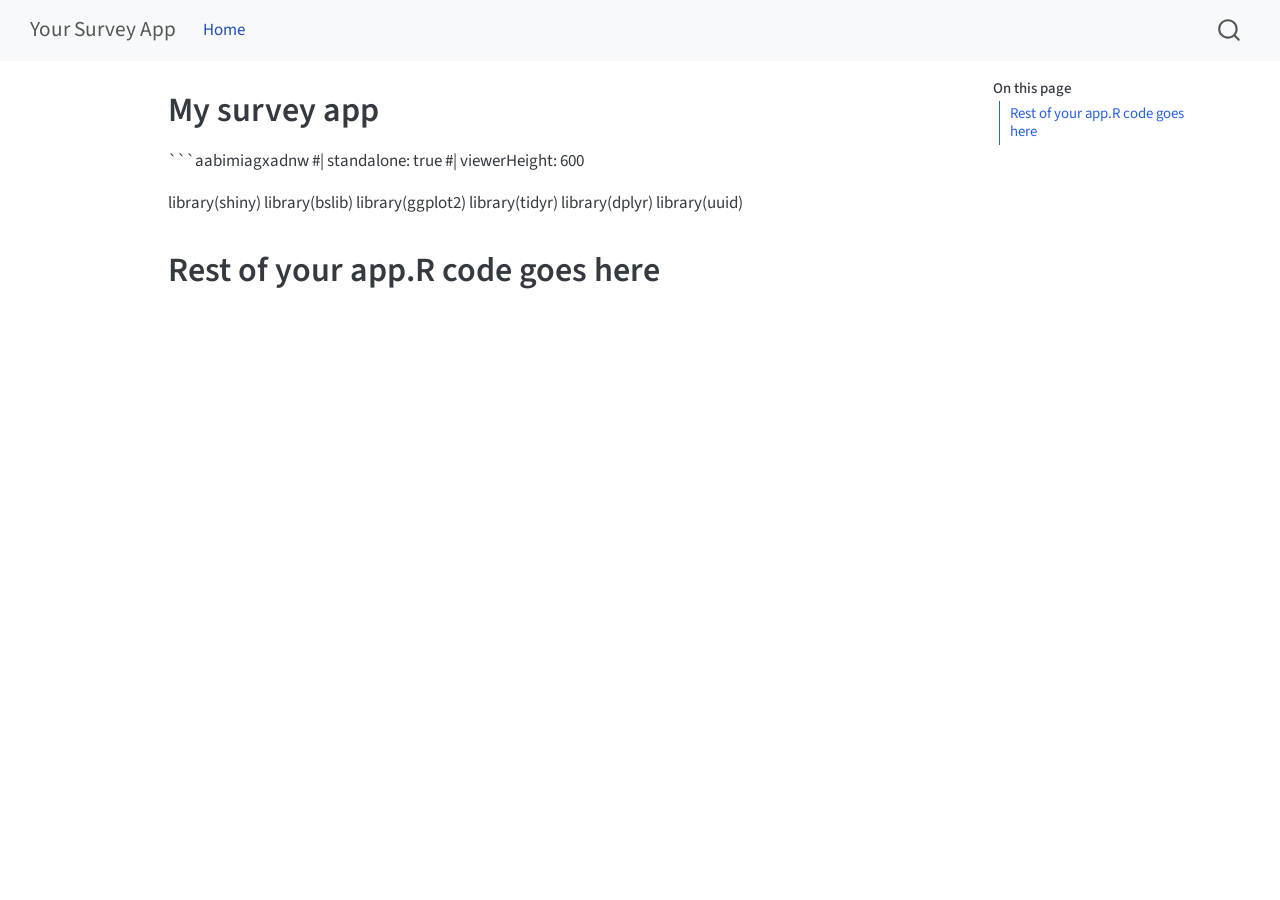
==== commit 5366ebe5: "Built site for gh-pages" ====
--- a/index.html
+++ b/index.html
@@ -134,7 +134,7 @@
 </header>
 
 
-<p>```pmgxtyzwjqany #| standalone: true #| viewerHeight: 600</p>
+<p>```aabimiagxadnw #| standalone: true #| viewerHeight: 600</p>
 <p>library(shiny) library(bslib) library(ggplot2) library(tidyr) library(dplyr) library(uuid)</p>
 <section id="rest-of-your-app.r-code-goes-here" class="level1">
 <h1>Rest of your app.R code goes here</h1>
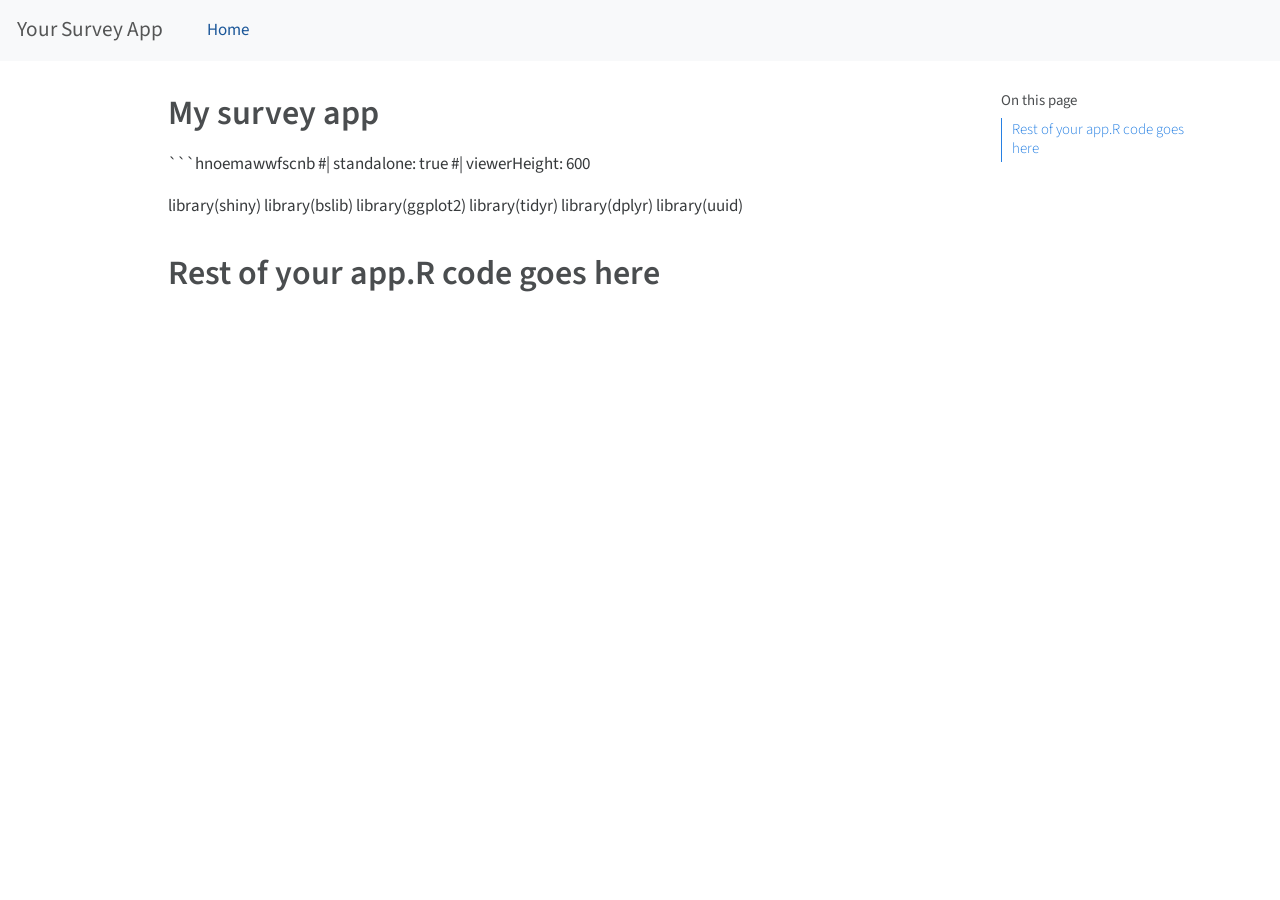
==== commit 451652e4: "Built site for gh-pages" ====
--- a/index.html
+++ b/index.html
@@ -2,12 +2,12 @@
 <html xmlns="http://www.w3.org/1999/xhtml" lang="en" xml:lang="en"><head>
 
 <meta charset="utf-8">
-<meta name="generator" content="quarto-1.6.40">
+<meta name="generator" content="quarto-1.3.450">
 
 <meta name="viewport" content="width=device-width, initial-scale=1.0, user-scalable=yes">
 
 
-<title>My survey app – Your Survey App</title>
+<title>Your Survey App - My survey app</title>
 <style>
 code{white-space: pre-wrap;}
 span.smallcaps{font-variant: small-caps;}
@@ -35,23 +35,17 @@
 <script src="site_libs/quarto-html/tippy.umd.min.js"></script>
 <script src="site_libs/quarto-html/anchor.min.js"></script>
 <link href="site_libs/quarto-html/tippy.css" rel="stylesheet">
-<link href="site_libs/quarto-html/quarto-syntax-highlighting-549806ee2085284f45b00abea8c6df48.css" rel="stylesheet" id="quarto-text-highlighting-styles">
+<link href="site_libs/quarto-html/quarto-syntax-highlighting.css" rel="stylesheet" id="quarto-text-highlighting-styles">
 <script src="site_libs/bootstrap/bootstrap.min.js"></script>
 <link href="site_libs/bootstrap/bootstrap-icons.css" rel="stylesheet">
-<link href="site_libs/bootstrap/bootstrap-a263e05d4b056e890162460baa634a0f.min.css" rel="stylesheet" append-hash="true" id="quarto-bootstrap" data-mode="light">
+<link href="site_libs/bootstrap/bootstrap.min.css" rel="stylesheet" id="quarto-bootstrap" data-mode="light">
 <script id="quarto-search-options" type="application/json">{
   "location": "navbar",
   "copy-button": false,
   "collapse-after": 3,
   "panel-placement": "end",
   "type": "overlay",
-  "limit": 50,
-  "keyboard-shortcut": [
-    "f",
-    "/",
-    "s"
-  ],
-  "show-item-context": false,
+  "limit": 20,
   "language": {
     "search-no-results-text": "No results",
     "search-matching-documents-text": "matching documents",
@@ -60,7 +54,6 @@
     "search-more-match-text": "more match in this document",
     "search-more-matches-text": "more matches in this document",
     "search-clear-button-title": "Clear",
-    "search-text-placeholder": "",
     "search-detached-cancel-button-title": "Cancel",
     "search-submit-button-title": "Submit",
     "search-label": "Search"
@@ -75,27 +68,27 @@
 
 <div id="quarto-search-results"></div>
   <header id="quarto-header" class="headroom fixed-top">
-    <nav class="navbar navbar-expand-lg " data-bs-theme="dark">
+    <nav class="navbar navbar-expand-lg navbar-dark ">
       <div class="navbar-container container-fluid">
-      <div class="navbar-brand-container mx-auto">
+      <div class="navbar-brand-container">
     <a class="navbar-brand" href="./index.html">
     <span class="navbar-title">Your Survey App</span>
     </a>
   </div>
             <div id="quarto-search" class="" title="Search"></div>
-          <button class="navbar-toggler" type="button" data-bs-toggle="collapse" data-bs-target="#navbarCollapse" aria-controls="navbarCollapse" role="menu" aria-expanded="false" aria-label="Toggle navigation" onclick="if (window.quartoToggleHeadroom) { window.quartoToggleHeadroom(); }">
+          <button class="navbar-toggler" type="button" data-bs-toggle="collapse" data-bs-target="#navbarCollapse" aria-controls="navbarCollapse" aria-expanded="false" aria-label="Toggle navigation" onclick="if (window.quartoToggleHeadroom) { window.quartoToggleHeadroom(); }">
   <span class="navbar-toggler-icon"></span>
 </button>
           <div class="collapse navbar-collapse" id="navbarCollapse">
             <ul class="navbar-nav navbar-nav-scroll me-auto">
   <li class="nav-item">
-    <a class="nav-link active" href="./index.html" aria-current="page"> 
-<span class="menu-text">Home</span></a>
+    <a class="nav-link active" href="./index.html" rel="" target="" aria-current="page">
+ <span class="menu-text">Home</span></a>
   </li>  
 </ul>
+            <div class="quarto-navbar-tools ms-auto">
+</div>
           </div> <!-- /navcollapse -->
-            <div class="quarto-navbar-tools">
-</div>
       </div> <!-- /container-fluid -->
     </nav>
 </header>
@@ -130,11 +123,9 @@
   </div>
   
 
-
 </header>
 
-
-<p>```aabimiagxadnw #| standalone: true #| viewerHeight: 600</p>
+<p>```hnoemawwfscnb #| standalone: true #| viewerHeight: 600</p>
 <p>library(shiny) library(bslib) library(ggplot2) library(tidyr) library(dplyr) library(uuid)</p>
 <section id="rest-of-your-app.r-code-goes-here" class="level1">
 <h1>Rest of your app.R code goes here</h1>
@@ -178,7 +169,18 @@
     }
     return false;
   }
-  const onCopySuccess = function(e) {
+  const clipboard = new window.ClipboardJS('.code-copy-button', {
+    text: function(trigger) {
+      const codeEl = trigger.previousElementSibling.cloneNode(true);
+      for (const childEl of codeEl.children) {
+        if (isCodeAnnotation(childEl)) {
+          childEl.remove();
+        }
+      }
+      return codeEl.innerText;
+    }
+  });
+  clipboard.on('success', function(e) {
     // button target
     const button = e.trigger;
     // don't keep focus
@@ -210,48 +212,11 @@
     }, 1000);
     // clear code selection
     e.clearSelection();
-  }
-  const getTextToCopy = function(trigger) {
-      const codeEl = trigger.previousElementSibling.cloneNode(true);
-      for (const childEl of codeEl.children) {
-        if (isCodeAnnotation(childEl)) {
-          childEl.remove();
-        }
-      }
-      return codeEl.innerText;
-  }
-  const clipboard = new window.ClipboardJS('.code-copy-button:not([data-in-quarto-modal])', {
-    text: getTextToCopy
   });
-  clipboard.on('success', onCopySuccess);
-  if (window.document.getElementById('quarto-embedded-source-code-modal')) {
-    const clipboardModal = new window.ClipboardJS('.code-copy-button[data-in-quarto-modal]', {
-      text: getTextToCopy,
-      container: window.document.getElementById('quarto-embedded-source-code-modal')
-    });
-    clipboardModal.on('success', onCopySuccess);
-  }
-    var localhostRegex = new RegExp(/^(?:http|https):\/\/localhost\:?[0-9]*\//);
-    var mailtoRegex = new RegExp(/^mailto:/);
-      var filterRegex = new RegExp("https:\/\/digipols-admin\.github\.io\/shinylive-01\/");
-    var isInternal = (href) => {
-        return filterRegex.test(href) || localhostRegex.test(href) || mailtoRegex.test(href);
-    }
-    // Inspect non-navigation links and adorn them if external
- 	var links = window.document.querySelectorAll('a[href]:not(.nav-link):not(.navbar-brand):not(.toc-action):not(.sidebar-link):not(.sidebar-item-toggle):not(.pagination-link):not(.no-external):not([aria-hidden]):not(.dropdown-item):not(.quarto-navigation-tool):not(.about-link)');
-    for (var i=0; i<links.length; i++) {
-      const link = links[i];
-      if (!isInternal(link.href)) {
-        // undo the damage that might have been done by quarto-nav.js in the case of
-        // links that we want to consider external
-        if (link.dataset.originalHref !== undefined) {
-          link.href = link.dataset.originalHref;
-        }
-      }
-    }
-  function tippyHover(el, contentFn, onTriggerFn, onUntriggerFn) {
+  function tippyHover(el, contentFn) {
     const config = {
       allowHTML: true,
+      content: contentFn,
       maxWidth: 500,
       delay: 100,
       arrow: false,
@@ -261,17 +226,8 @@
       interactive: true,
       interactiveBorder: 10,
       theme: 'quarto',
-      placement: 'bottom-start',
+      placement: 'bottom-start'
     };
-    if (contentFn) {
-      config.content = contentFn;
-    }
-    if (onTriggerFn) {
-      config.onTrigger = onTriggerFn;
-    }
-    if (onUntriggerFn) {
-      config.onUntrigger = onUntriggerFn;
-    }
     window.tippy(el, config); 
   }
   const noterefs = window.document.querySelectorAll('a[role="doc-noteref"]');
@@ -283,129 +239,7 @@
       try { href = new URL(href).hash; } catch {}
       const id = href.replace(/^#\/?/, "");
       const note = window.document.getElementById(id);
-      if (note) {
-        return note.innerHTML;
-      } else {
-        return "";
-      }
-    });
-  }
-  const xrefs = window.document.querySelectorAll('a.quarto-xref');
-  const processXRef = (id, note) => {
-    // Strip column container classes
-    const stripColumnClz = (el) => {
-      el.classList.remove("page-full", "page-columns");
-      if (el.children) {
-        for (const child of el.children) {
-          stripColumnClz(child);
-        }
-      }
-    }
-    stripColumnClz(note)
-    if (id === null || id.startsWith('sec-')) {
-      // Special case sections, only their first couple elements
-      const container = document.createElement("div");
-      if (note.children && note.children.length > 2) {
-        container.appendChild(note.children[0].cloneNode(true));
-        for (let i = 1; i < note.children.length; i++) {
-          const child = note.children[i];
-          if (child.tagName === "P" && child.innerText === "") {
-            continue;
-          } else {
-            container.appendChild(child.cloneNode(true));
-            break;
-          }
-        }
-        if (window.Quarto?.typesetMath) {
-          window.Quarto.typesetMath(container);
-        }
-        return container.innerHTML
-      } else {
-        if (window.Quarto?.typesetMath) {
-          window.Quarto.typesetMath(note);
-        }
-        return note.innerHTML;
-      }
-    } else {
-      // Remove any anchor links if they are present
-      const anchorLink = note.querySelector('a.anchorjs-link');
-      if (anchorLink) {
-        anchorLink.remove();
-      }
-      if (window.Quarto?.typesetMath) {
-        window.Quarto.typesetMath(note);
-      }
-      if (note.classList.contains("callout")) {
-        return note.outerHTML;
-      } else {
-        return note.innerHTML;
-      }
-    }
-  }
-  for (var i=0; i<xrefs.length; i++) {
-    const xref = xrefs[i];
-    tippyHover(xref, undefined, function(instance) {
-      instance.disable();
-      let url = xref.getAttribute('href');
-      let hash = undefined; 
-      if (url.startsWith('#')) {
-        hash = url;
-      } else {
-        try { hash = new URL(url).hash; } catch {}
-      }
-      if (hash) {
-        const id = hash.replace(/^#\/?/, "");
-        const note = window.document.getElementById(id);
-        if (note !== null) {
-          try {
-            const html = processXRef(id, note.cloneNode(true));
-            instance.setContent(html);
-          } finally {
-            instance.enable();
-            instance.show();
-          }
-        } else {
-          // See if we can fetch this
-          fetch(url.split('#')[0])
-          .then(res => res.text())
-          .then(html => {
-            const parser = new DOMParser();
-            const htmlDoc = parser.parseFromString(html, "text/html");
-            const note = htmlDoc.getElementById(id);
-            if (note !== null) {
-              const html = processXRef(id, note);
-              instance.setContent(html);
-            } 
-          }).finally(() => {
-            instance.enable();
-            instance.show();
-          });
-        }
-      } else {
-        // See if we can fetch a full url (with no hash to target)
-        // This is a special case and we should probably do some content thinning / targeting
-        fetch(url)
-        .then(res => res.text())
-        .then(html => {
-          const parser = new DOMParser();
-          const htmlDoc = parser.parseFromString(html, "text/html");
-          const note = htmlDoc.querySelector('main.content');
-          if (note !== null) {
-            // This should only happen for chapter cross references
-            // (since there is no id in the URL)
-            // remove the first header
-            if (note.children.length > 0 && note.children[0].tagName === "HEADER") {
-              note.children[0].remove();
-            }
-            const html = processXRef(null, note);
-            instance.setContent(html);
-          } 
-        }).finally(() => {
-          instance.enable();
-          instance.show();
-        });
-      }
-    }, function(instance) {
+      return note.innerHTML;
     });
   }
       let selectedAnnoteEl;
@@ -449,7 +283,6 @@
             }
             div.style.top = top - 2 + "px";
             div.style.height = height + 4 + "px";
-            div.style.left = 0;
             let gutterDiv = window.document.getElementById("code-annotation-line-highlight-gutter");
             if (gutterDiv === null) {
               gutterDiv = window.document.createElement("div");
@@ -475,32 +308,6 @@
         });
         selectedAnnoteEl = undefined;
       };
-        // Handle positioning of the toggle
-    window.addEventListener(
-      "resize",
-      throttle(() => {
-        elRect = undefined;
-        if (selectedAnnoteEl) {
-          selectCodeLines(selectedAnnoteEl);
-        }
-      }, 10)
-    );
-    function throttle(fn, ms) {
-    let throttle = false;
-    let timer;
-      return (...args) => {
-        if(!throttle) { // first call gets through
-            fn.apply(this, args);
-            throttle = true;
-        } else { // all the others get throttled
-            if(timer) clearTimeout(timer); // cancel #2
-            timer = setTimeout(() => {
-              fn.apply(this, args);
-              timer = throttle = false;
-            }, ms);
-        }
-      };
-    }
       // Attach click handler to the DT
       const annoteDls = window.document.querySelectorAll('dt[data-target-cell]');
       for (const annoteDlNode of annoteDls) {
@@ -564,5 +371,4 @@
 
 
 
-
 </body></html>
--- a/site_libs/quarto-html/quarto-syntax-highlighting.css
+++ b/site_libs/quarto-html/quarto-syntax-highlighting.css
@@ -0,0 +1,203 @@
+/* quarto syntax highlight colors */
+:root {
+  --quarto-hl-ot-color: #003B4F;
+  --quarto-hl-at-color: #657422;
+  --quarto-hl-ss-color: #20794D;
+  --quarto-hl-an-color: #5E5E5E;
+  --quarto-hl-fu-color: #4758AB;
+  --quarto-hl-st-color: #20794D;
+  --quarto-hl-cf-color: #003B4F;
+  --quarto-hl-op-color: #5E5E5E;
+  --quarto-hl-er-color: #AD0000;
+  --quarto-hl-bn-color: #AD0000;
+  --quarto-hl-al-color: #AD0000;
+  --quarto-hl-va-color: #111111;
+  --quarto-hl-bu-color: inherit;
+  --quarto-hl-ex-color: inherit;
+  --quarto-hl-pp-color: #AD0000;
+  --quarto-hl-in-color: #5E5E5E;
+  --quarto-hl-vs-color: #20794D;
+  --quarto-hl-wa-color: #5E5E5E;
+  --quarto-hl-do-color: #5E5E5E;
+  --quarto-hl-im-color: #00769E;
+  --quarto-hl-ch-color: #20794D;
+  --quarto-hl-dt-color: #AD0000;
+  --quarto-hl-fl-color: #AD0000;
+  --quarto-hl-co-color: #5E5E5E;
+  --quarto-hl-cv-color: #5E5E5E;
+  --quarto-hl-cn-color: #8f5902;
+  --quarto-hl-sc-color: #5E5E5E;
+  --quarto-hl-dv-color: #AD0000;
+  --quarto-hl-kw-color: #003B4F;
+}
+
+/* other quarto variables */
+:root {
+  --quarto-font-monospace: SFMono-Regular, Menlo, Monaco, Consolas, "Liberation Mono", "Courier New", monospace;
+}
+
+pre > code.sourceCode > span {
+  color: #003B4F;
+}
+
+code span {
+  color: #003B4F;
+}
+
+code.sourceCode > span {
+  color: #003B4F;
+}
+
+div.sourceCode,
+div.sourceCode pre.sourceCode {
+  color: #003B4F;
+}
+
+code span.ot {
+  color: #003B4F;
+  font-style: inherit;
+}
+
+code span.at {
+  color: #657422;
+  font-style: inherit;
+}
+
+code span.ss {
+  color: #20794D;
+  font-style: inherit;
+}
+
+code span.an {
+  color: #5E5E5E;
+  font-style: inherit;
+}
+
+code span.fu {
+  color: #4758AB;
+  font-style: inherit;
+}
+
+code span.st {
+  color: #20794D;
+  font-style: inherit;
+}
+
+code span.cf {
+  color: #003B4F;
+  font-style: inherit;
+}
+
+code span.op {
+  color: #5E5E5E;
+  font-style: inherit;
+}
+
+code span.er {
+  color: #AD0000;
+  font-style: inherit;
+}
+
+code span.bn {
+  color: #AD0000;
+  font-style: inherit;
+}
+
+code span.al {
+  color: #AD0000;
+  font-style: inherit;
+}
+
+code span.va {
+  color: #111111;
+  font-style: inherit;
+}
+
+code span.bu {
+  font-style: inherit;
+}
+
+code span.ex {
+  font-style: inherit;
+}
+
+code span.pp {
+  color: #AD0000;
+  font-style: inherit;
+}
+
+code span.in {
+  color: #5E5E5E;
+  font-style: inherit;
+}
+
+code span.vs {
+  color: #20794D;
+  font-style: inherit;
+}
+
+code span.wa {
+  color: #5E5E5E;
+  font-style: italic;
+}
+
+code span.do {
+  color: #5E5E5E;
+  font-style: italic;
+}
+
+code span.im {
+  color: #00769E;
+  font-style: inherit;
+}
+
+code span.ch {
+  color: #20794D;
+  font-style: inherit;
+}
+
+code span.dt {
+  color: #AD0000;
+  font-style: inherit;
+}
+
+code span.fl {
+  color: #AD0000;
+  font-style: inherit;
+}
+
+code span.co {
+  color: #5E5E5E;
+  font-style: inherit;
+}
+
+code span.cv {
+  color: #5E5E5E;
+  font-style: italic;
+}
+
+code span.cn {
+  color: #8f5902;
+  font-style: inherit;
+}
+
+code span.sc {
+  color: #5E5E5E;
+  font-style: inherit;
+}
+
+code span.dv {
+  color: #AD0000;
+  font-style: inherit;
+}
+
+code span.kw {
+  color: #003B4F;
+  font-style: inherit;
+}
+
+.prevent-inlining {
+  content: "</";
+}
+
+/*# sourceMappingURL=debc5d5d77c3f9108843748ff7464032.css.map */
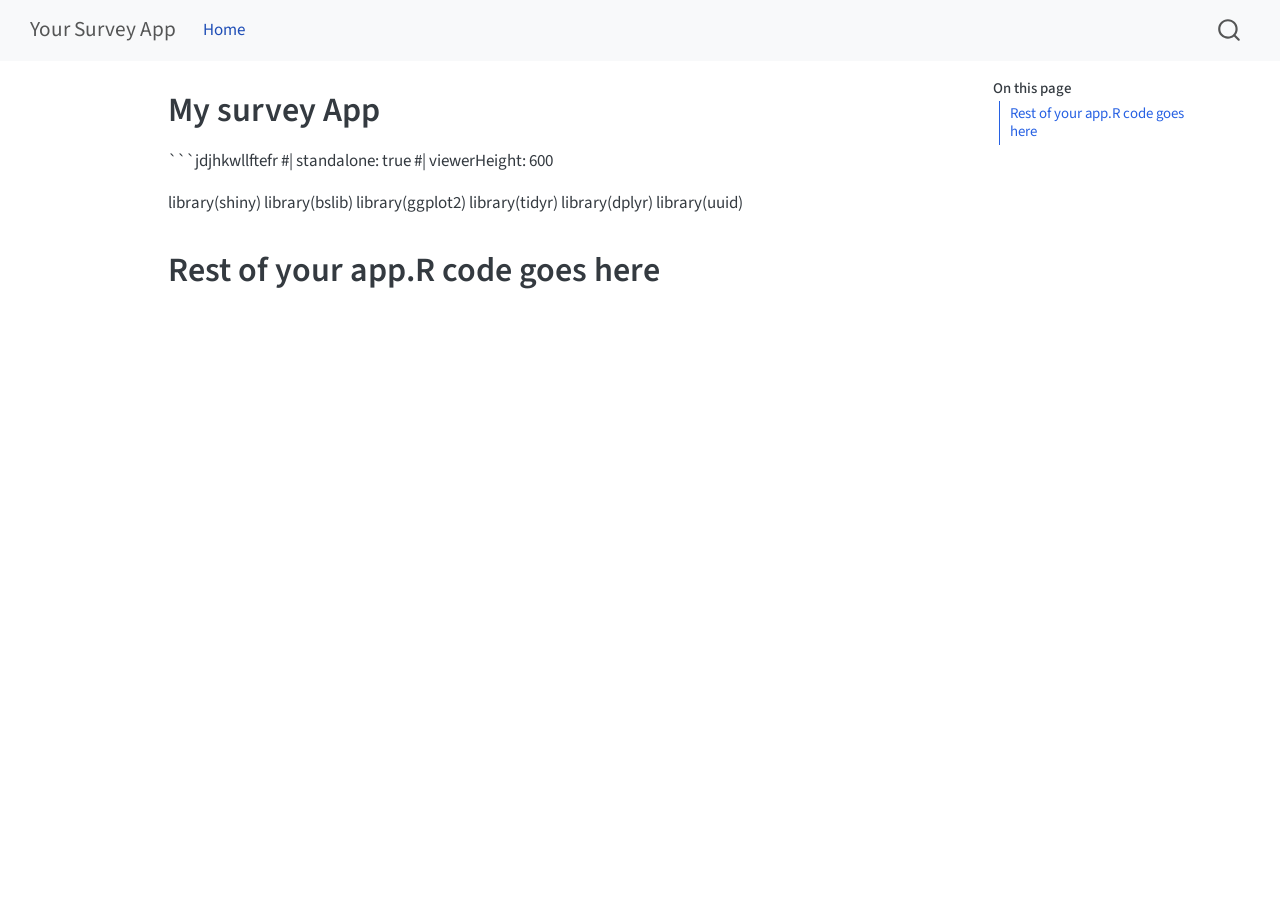
==== commit 4c10bb63: "Built site for gh-pages" ====
--- a/index.html
+++ b/index.html
@@ -2,12 +2,12 @@
 <html xmlns="http://www.w3.org/1999/xhtml" lang="en" xml:lang="en"><head>
 
 <meta charset="utf-8">
-<meta name="generator" content="quarto-1.3.450">
+<meta name="generator" content="quarto-1.6.40">
 
 <meta name="viewport" content="width=device-width, initial-scale=1.0, user-scalable=yes">
 
 
-<title>Your Survey App - My survey app</title>
+<title>My survey App – Your Survey App</title>
 <style>
 code{white-space: pre-wrap;}
 span.smallcaps{font-variant: small-caps;}
@@ -35,17 +35,23 @@
 <script src="site_libs/quarto-html/tippy.umd.min.js"></script>
 <script src="site_libs/quarto-html/anchor.min.js"></script>
 <link href="site_libs/quarto-html/tippy.css" rel="stylesheet">
-<link href="site_libs/quarto-html/quarto-syntax-highlighting.css" rel="stylesheet" id="quarto-text-highlighting-styles">
+<link href="site_libs/quarto-html/quarto-syntax-highlighting-549806ee2085284f45b00abea8c6df48.css" rel="stylesheet" id="quarto-text-highlighting-styles">
 <script src="site_libs/bootstrap/bootstrap.min.js"></script>
 <link href="site_libs/bootstrap/bootstrap-icons.css" rel="stylesheet">
-<link href="site_libs/bootstrap/bootstrap.min.css" rel="stylesheet" id="quarto-bootstrap" data-mode="light">
+<link href="site_libs/bootstrap/bootstrap-a263e05d4b056e890162460baa634a0f.min.css" rel="stylesheet" append-hash="true" id="quarto-bootstrap" data-mode="light">
 <script id="quarto-search-options" type="application/json">{
   "location": "navbar",
   "copy-button": false,
   "collapse-after": 3,
   "panel-placement": "end",
   "type": "overlay",
-  "limit": 20,
+  "limit": 50,
+  "keyboard-shortcut": [
+    "f",
+    "/",
+    "s"
+  ],
+  "show-item-context": false,
   "language": {
     "search-no-results-text": "No results",
     "search-matching-documents-text": "matching documents",
@@ -54,6 +60,7 @@
     "search-more-match-text": "more match in this document",
     "search-more-matches-text": "more matches in this document",
     "search-clear-button-title": "Clear",
+    "search-text-placeholder": "",
     "search-detached-cancel-button-title": "Cancel",
     "search-submit-button-title": "Submit",
     "search-label": "Search"
@@ -68,27 +75,27 @@
 
 <div id="quarto-search-results"></div>
   <header id="quarto-header" class="headroom fixed-top">
-    <nav class="navbar navbar-expand-lg navbar-dark ">
+    <nav class="navbar navbar-expand-lg " data-bs-theme="dark">
       <div class="navbar-container container-fluid">
-      <div class="navbar-brand-container">
+      <div class="navbar-brand-container mx-auto">
     <a class="navbar-brand" href="./index.html">
     <span class="navbar-title">Your Survey App</span>
     </a>
   </div>
             <div id="quarto-search" class="" title="Search"></div>
-          <button class="navbar-toggler" type="button" data-bs-toggle="collapse" data-bs-target="#navbarCollapse" aria-controls="navbarCollapse" aria-expanded="false" aria-label="Toggle navigation" onclick="if (window.quartoToggleHeadroom) { window.quartoToggleHeadroom(); }">
+          <button class="navbar-toggler" type="button" data-bs-toggle="collapse" data-bs-target="#navbarCollapse" aria-controls="navbarCollapse" role="menu" aria-expanded="false" aria-label="Toggle navigation" onclick="if (window.quartoToggleHeadroom) { window.quartoToggleHeadroom(); }">
   <span class="navbar-toggler-icon"></span>
 </button>
           <div class="collapse navbar-collapse" id="navbarCollapse">
             <ul class="navbar-nav navbar-nav-scroll me-auto">
   <li class="nav-item">
-    <a class="nav-link active" href="./index.html" rel="" target="" aria-current="page">
- <span class="menu-text">Home</span></a>
+    <a class="nav-link active" href="./index.html" aria-current="page"> 
+<span class="menu-text">Home</span></a>
   </li>  
 </ul>
-            <div class="quarto-navbar-tools ms-auto">
+          </div> <!-- /navcollapse -->
+            <div class="quarto-navbar-tools">
 </div>
-          </div> <!-- /navcollapse -->
       </div> <!-- /container-fluid -->
     </nav>
 </header>
@@ -110,7 +117,7 @@
 
 <header id="title-block-header" class="quarto-title-block default">
 <div class="quarto-title">
-<h1 class="title">My survey app</h1>
+<h1 class="title">My survey App</h1>
 </div>
 
 
@@ -123,9 +130,11 @@
   </div>
   
 
+
 </header>
 
-<p>```hnoemawwfscnb #| standalone: true #| viewerHeight: 600</p>
+
+<p>```jdjhkwllftefr #| standalone: true #| viewerHeight: 600</p>
 <p>library(shiny) library(bslib) library(ggplot2) library(tidyr) library(dplyr) library(uuid)</p>
 <section id="rest-of-your-app.r-code-goes-here" class="level1">
 <h1>Rest of your app.R code goes here</h1>
@@ -169,18 +178,7 @@
     }
     return false;
   }
-  const clipboard = new window.ClipboardJS('.code-copy-button', {
-    text: function(trigger) {
-      const codeEl = trigger.previousElementSibling.cloneNode(true);
-      for (const childEl of codeEl.children) {
-        if (isCodeAnnotation(childEl)) {
-          childEl.remove();
-        }
-      }
-      return codeEl.innerText;
-    }
-  });
-  clipboard.on('success', function(e) {
+  const onCopySuccess = function(e) {
     // button target
     const button = e.trigger;
     // don't keep focus
@@ -212,11 +210,48 @@
     }, 1000);
     // clear code selection
     e.clearSelection();
+  }
+  const getTextToCopy = function(trigger) {
+      const codeEl = trigger.previousElementSibling.cloneNode(true);
+      for (const childEl of codeEl.children) {
+        if (isCodeAnnotation(childEl)) {
+          childEl.remove();
+        }
+      }
+      return codeEl.innerText;
+  }
+  const clipboard = new window.ClipboardJS('.code-copy-button:not([data-in-quarto-modal])', {
+    text: getTextToCopy
   });
-  function tippyHover(el, contentFn) {
+  clipboard.on('success', onCopySuccess);
+  if (window.document.getElementById('quarto-embedded-source-code-modal')) {
+    const clipboardModal = new window.ClipboardJS('.code-copy-button[data-in-quarto-modal]', {
+      text: getTextToCopy,
+      container: window.document.getElementById('quarto-embedded-source-code-modal')
+    });
+    clipboardModal.on('success', onCopySuccess);
+  }
+    var localhostRegex = new RegExp(/^(?:http|https):\/\/localhost\:?[0-9]*\//);
+    var mailtoRegex = new RegExp(/^mailto:/);
+      var filterRegex = new RegExp("https:\/\/digipols-admin\.github\.io\/shinylive-01\/");
+    var isInternal = (href) => {
+        return filterRegex.test(href) || localhostRegex.test(href) || mailtoRegex.test(href);
+    }
+    // Inspect non-navigation links and adorn them if external
+ 	var links = window.document.querySelectorAll('a[href]:not(.nav-link):not(.navbar-brand):not(.toc-action):not(.sidebar-link):not(.sidebar-item-toggle):not(.pagination-link):not(.no-external):not([aria-hidden]):not(.dropdown-item):not(.quarto-navigation-tool):not(.about-link)');
+    for (var i=0; i<links.length; i++) {
+      const link = links[i];
+      if (!isInternal(link.href)) {
+        // undo the damage that might have been done by quarto-nav.js in the case of
+        // links that we want to consider external
+        if (link.dataset.originalHref !== undefined) {
+          link.href = link.dataset.originalHref;
+        }
+      }
+    }
+  function tippyHover(el, contentFn, onTriggerFn, onUntriggerFn) {
     const config = {
       allowHTML: true,
-      content: contentFn,
       maxWidth: 500,
       delay: 100,
       arrow: false,
@@ -226,8 +261,17 @@
       interactive: true,
       interactiveBorder: 10,
       theme: 'quarto',
-      placement: 'bottom-start'
+      placement: 'bottom-start',
     };
+    if (contentFn) {
+      config.content = contentFn;
+    }
+    if (onTriggerFn) {
+      config.onTrigger = onTriggerFn;
+    }
+    if (onUntriggerFn) {
+      config.onUntrigger = onUntriggerFn;
+    }
     window.tippy(el, config); 
   }
   const noterefs = window.document.querySelectorAll('a[role="doc-noteref"]');
@@ -239,7 +283,129 @@
       try { href = new URL(href).hash; } catch {}
       const id = href.replace(/^#\/?/, "");
       const note = window.document.getElementById(id);
-      return note.innerHTML;
+      if (note) {
+        return note.innerHTML;
+      } else {
+        return "";
+      }
+    });
+  }
+  const xrefs = window.document.querySelectorAll('a.quarto-xref');
+  const processXRef = (id, note) => {
+    // Strip column container classes
+    const stripColumnClz = (el) => {
+      el.classList.remove("page-full", "page-columns");
+      if (el.children) {
+        for (const child of el.children) {
+          stripColumnClz(child);
+        }
+      }
+    }
+    stripColumnClz(note)
+    if (id === null || id.startsWith('sec-')) {
+      // Special case sections, only their first couple elements
+      const container = document.createElement("div");
+      if (note.children && note.children.length > 2) {
+        container.appendChild(note.children[0].cloneNode(true));
+        for (let i = 1; i < note.children.length; i++) {
+          const child = note.children[i];
+          if (child.tagName === "P" && child.innerText === "") {
+            continue;
+          } else {
+            container.appendChild(child.cloneNode(true));
+            break;
+          }
+        }
+        if (window.Quarto?.typesetMath) {
+          window.Quarto.typesetMath(container);
+        }
+        return container.innerHTML
+      } else {
+        if (window.Quarto?.typesetMath) {
+          window.Quarto.typesetMath(note);
+        }
+        return note.innerHTML;
+      }
+    } else {
+      // Remove any anchor links if they are present
+      const anchorLink = note.querySelector('a.anchorjs-link');
+      if (anchorLink) {
+        anchorLink.remove();
+      }
+      if (window.Quarto?.typesetMath) {
+        window.Quarto.typesetMath(note);
+      }
+      if (note.classList.contains("callout")) {
+        return note.outerHTML;
+      } else {
+        return note.innerHTML;
+      }
+    }
+  }
+  for (var i=0; i<xrefs.length; i++) {
+    const xref = xrefs[i];
+    tippyHover(xref, undefined, function(instance) {
+      instance.disable();
+      let url = xref.getAttribute('href');
+      let hash = undefined; 
+      if (url.startsWith('#')) {
+        hash = url;
+      } else {
+        try { hash = new URL(url).hash; } catch {}
+      }
+      if (hash) {
+        const id = hash.replace(/^#\/?/, "");
+        const note = window.document.getElementById(id);
+        if (note !== null) {
+          try {
+            const html = processXRef(id, note.cloneNode(true));
+            instance.setContent(html);
+          } finally {
+            instance.enable();
+            instance.show();
+          }
+        } else {
+          // See if we can fetch this
+          fetch(url.split('#')[0])
+          .then(res => res.text())
+          .then(html => {
+            const parser = new DOMParser();
+            const htmlDoc = parser.parseFromString(html, "text/html");
+            const note = htmlDoc.getElementById(id);
+            if (note !== null) {
+              const html = processXRef(id, note);
+              instance.setContent(html);
+            } 
+          }).finally(() => {
+            instance.enable();
+            instance.show();
+          });
+        }
+      } else {
+        // See if we can fetch a full url (with no hash to target)
+        // This is a special case and we should probably do some content thinning / targeting
+        fetch(url)
+        .then(res => res.text())
+        .then(html => {
+          const parser = new DOMParser();
+          const htmlDoc = parser.parseFromString(html, "text/html");
+          const note = htmlDoc.querySelector('main.content');
+          if (note !== null) {
+            // This should only happen for chapter cross references
+            // (since there is no id in the URL)
+            // remove the first header
+            if (note.children.length > 0 && note.children[0].tagName === "HEADER") {
+              note.children[0].remove();
+            }
+            const html = processXRef(null, note);
+            instance.setContent(html);
+          } 
+        }).finally(() => {
+          instance.enable();
+          instance.show();
+        });
+      }
+    }, function(instance) {
     });
   }
       let selectedAnnoteEl;
@@ -283,6 +449,7 @@
             }
             div.style.top = top - 2 + "px";
             div.style.height = height + 4 + "px";
+            div.style.left = 0;
             let gutterDiv = window.document.getElementById("code-annotation-line-highlight-gutter");
             if (gutterDiv === null) {
               gutterDiv = window.document.createElement("div");
@@ -308,6 +475,32 @@
         });
         selectedAnnoteEl = undefined;
       };
+        // Handle positioning of the toggle
+    window.addEventListener(
+      "resize",
+      throttle(() => {
+        elRect = undefined;
+        if (selectedAnnoteEl) {
+          selectCodeLines(selectedAnnoteEl);
+        }
+      }, 10)
+    );
+    function throttle(fn, ms) {
+    let throttle = false;
+    let timer;
+      return (...args) => {
+        if(!throttle) { // first call gets through
+            fn.apply(this, args);
+            throttle = true;
+        } else { // all the others get throttled
+            if(timer) clearTimeout(timer); // cancel #2
+            timer = setTimeout(() => {
+              fn.apply(this, args);
+              timer = throttle = false;
+            }, ms);
+        }
+      };
+    }
       // Attach click handler to the DT
       const annoteDls = window.document.querySelectorAll('dt[data-target-cell]');
       for (const annoteDlNode of annoteDls) {
@@ -371,4 +564,5 @@
 
 
 
+
 </body></html>
--- a/site_libs/quarto-html/quarto-syntax-highlighting-549806ee2085284f45b00abea8c6df48.css
+++ b/site_libs/quarto-html/quarto-syntax-highlighting-549806ee2085284f45b00abea8c6df48.css
@@ -0,0 +1,205 @@
+/* quarto syntax highlight colors */
+:root {
+  --quarto-hl-ot-color: #003B4F;
+  --quarto-hl-at-color: #657422;
+  --quarto-hl-ss-color: #20794D;
+  --quarto-hl-an-color: #5E5E5E;
+  --quarto-hl-fu-color: #4758AB;
+  --quarto-hl-st-color: #20794D;
+  --quarto-hl-cf-color: #003B4F;
+  --quarto-hl-op-color: #5E5E5E;
+  --quarto-hl-er-color: #AD0000;
+  --quarto-hl-bn-color: #AD0000;
+  --quarto-hl-al-color: #AD0000;
+  --quarto-hl-va-color: #111111;
+  --quarto-hl-bu-color: inherit;
+  --quarto-hl-ex-color: inherit;
+  --quarto-hl-pp-color: #AD0000;
+  --quarto-hl-in-color: #5E5E5E;
+  --quarto-hl-vs-color: #20794D;
+  --quarto-hl-wa-color: #5E5E5E;
+  --quarto-hl-do-color: #5E5E5E;
+  --quarto-hl-im-color: #00769E;
+  --quarto-hl-ch-color: #20794D;
+  --quarto-hl-dt-color: #AD0000;
+  --quarto-hl-fl-color: #AD0000;
+  --quarto-hl-co-color: #5E5E5E;
+  --quarto-hl-cv-color: #5E5E5E;
+  --quarto-hl-cn-color: #8f5902;
+  --quarto-hl-sc-color: #5E5E5E;
+  --quarto-hl-dv-color: #AD0000;
+  --quarto-hl-kw-color: #003B4F;
+}
+
+/* other quarto variables */
+:root {
+  --quarto-font-monospace: SFMono-Regular, Menlo, Monaco, Consolas, "Liberation Mono", "Courier New", monospace;
+}
+
+pre > code.sourceCode > span {
+  color: #003B4F;
+}
+
+code span {
+  color: #003B4F;
+}
+
+code.sourceCode > span {
+  color: #003B4F;
+}
+
+div.sourceCode,
+div.sourceCode pre.sourceCode {
+  color: #003B4F;
+}
+
+code span.ot {
+  color: #003B4F;
+  font-style: inherit;
+}
+
+code span.at {
+  color: #657422;
+  font-style: inherit;
+}
+
+code span.ss {
+  color: #20794D;
+  font-style: inherit;
+}
+
+code span.an {
+  color: #5E5E5E;
+  font-style: inherit;
+}
+
+code span.fu {
+  color: #4758AB;
+  font-style: inherit;
+}
+
+code span.st {
+  color: #20794D;
+  font-style: inherit;
+}
+
+code span.cf {
+  color: #003B4F;
+  font-weight: bold;
+  font-style: inherit;
+}
+
+code span.op {
+  color: #5E5E5E;
+  font-style: inherit;
+}
+
+code span.er {
+  color: #AD0000;
+  font-style: inherit;
+}
+
+code span.bn {
+  color: #AD0000;
+  font-style: inherit;
+}
+
+code span.al {
+  color: #AD0000;
+  font-style: inherit;
+}
+
+code span.va {
+  color: #111111;
+  font-style: inherit;
+}
+
+code span.bu {
+  font-style: inherit;
+}
+
+code span.ex {
+  font-style: inherit;
+}
+
+code span.pp {
+  color: #AD0000;
+  font-style: inherit;
+}
+
+code span.in {
+  color: #5E5E5E;
+  font-style: inherit;
+}
+
+code span.vs {
+  color: #20794D;
+  font-style: inherit;
+}
+
+code span.wa {
+  color: #5E5E5E;
+  font-style: italic;
+}
+
+code span.do {
+  color: #5E5E5E;
+  font-style: italic;
+}
+
+code span.im {
+  color: #00769E;
+  font-style: inherit;
+}
+
+code span.ch {
+  color: #20794D;
+  font-style: inherit;
+}
+
+code span.dt {
+  color: #AD0000;
+  font-style: inherit;
+}
+
+code span.fl {
+  color: #AD0000;
+  font-style: inherit;
+}
+
+code span.co {
+  color: #5E5E5E;
+  font-style: inherit;
+}
+
+code span.cv {
+  color: #5E5E5E;
+  font-style: italic;
+}
+
+code span.cn {
+  color: #8f5902;
+  font-style: inherit;
+}
+
+code span.sc {
+  color: #5E5E5E;
+  font-style: inherit;
+}
+
+code span.dv {
+  color: #AD0000;
+  font-style: inherit;
+}
+
+code span.kw {
+  color: #003B4F;
+  font-weight: bold;
+  font-style: inherit;
+}
+
+.prevent-inlining {
+  content: "</";
+}
+
+/*# sourceMappingURL=ae99138f4fbc2fb4c9f5e5cd69c22459.css.map */
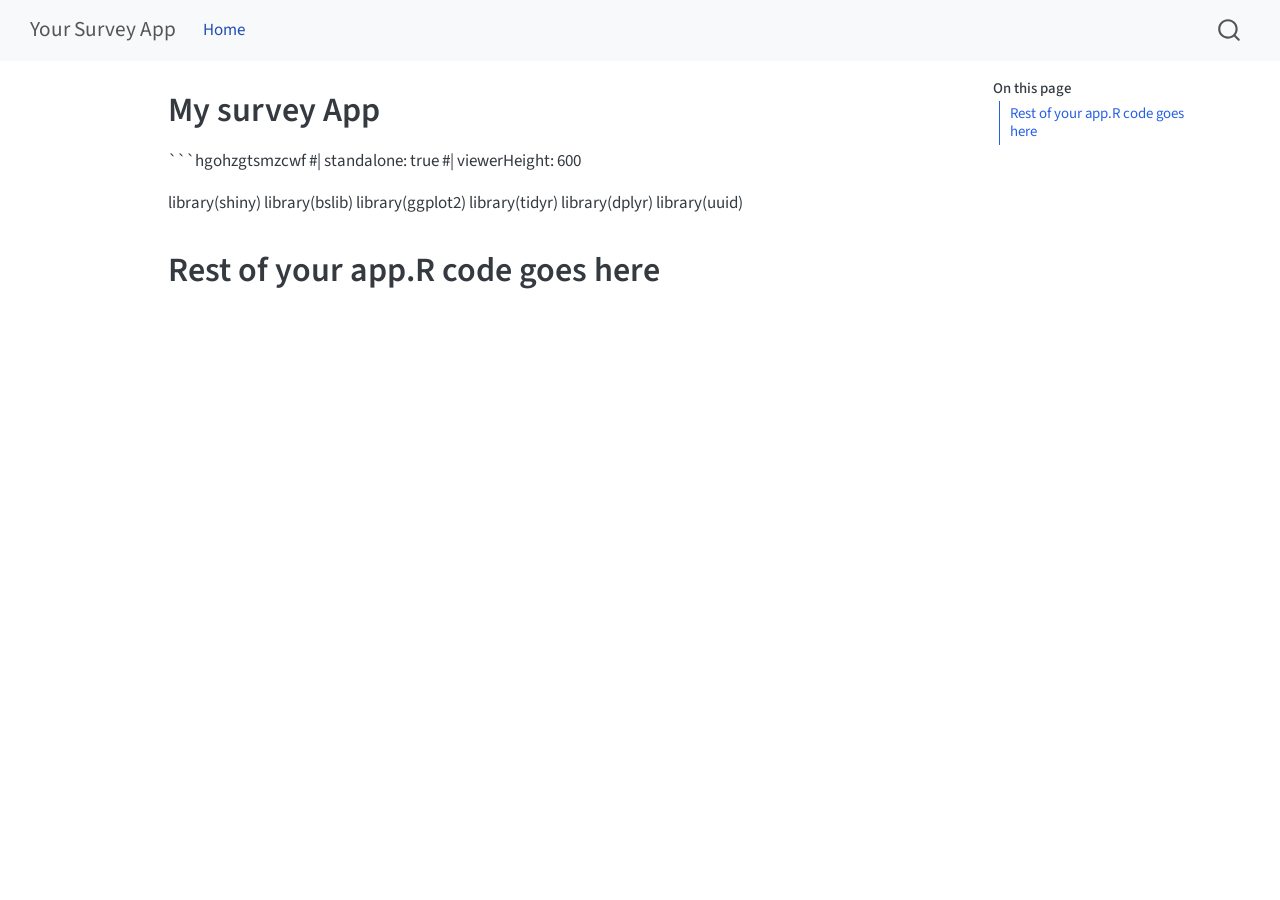
==== commit e46ce2cd: "Built site for gh-pages" ====
--- a/index.html
+++ b/index.html
@@ -134,7 +134,7 @@
 </header>
 
 
-<p>```jdjhkwllftefr #| standalone: true #| viewerHeight: 600</p>
+<p>```hgohzgtsmzcwf #| standalone: true #| viewerHeight: 600</p>
 <p>library(shiny) library(bslib) library(ggplot2) library(tidyr) library(dplyr) library(uuid)</p>
 <section id="rest-of-your-app.r-code-goes-here" class="level1">
 <h1>Rest of your app.R code goes here</h1>
